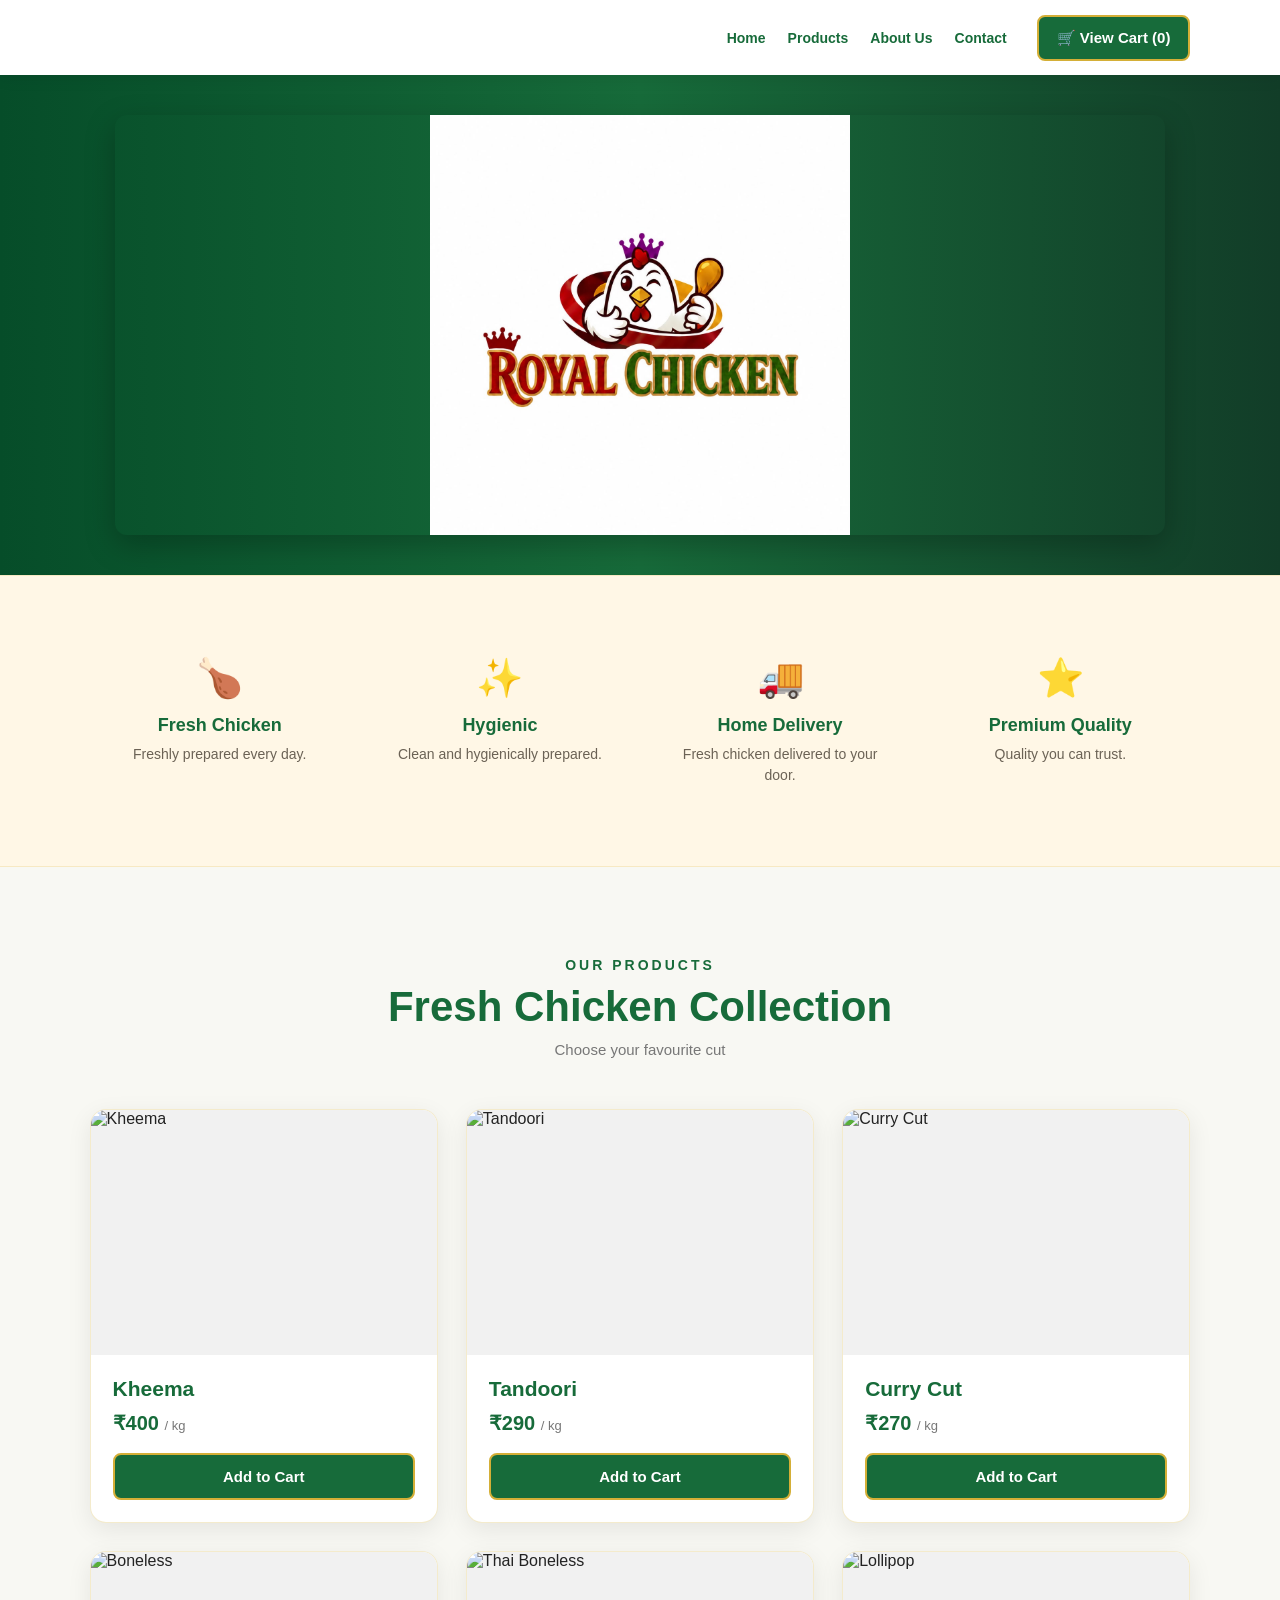
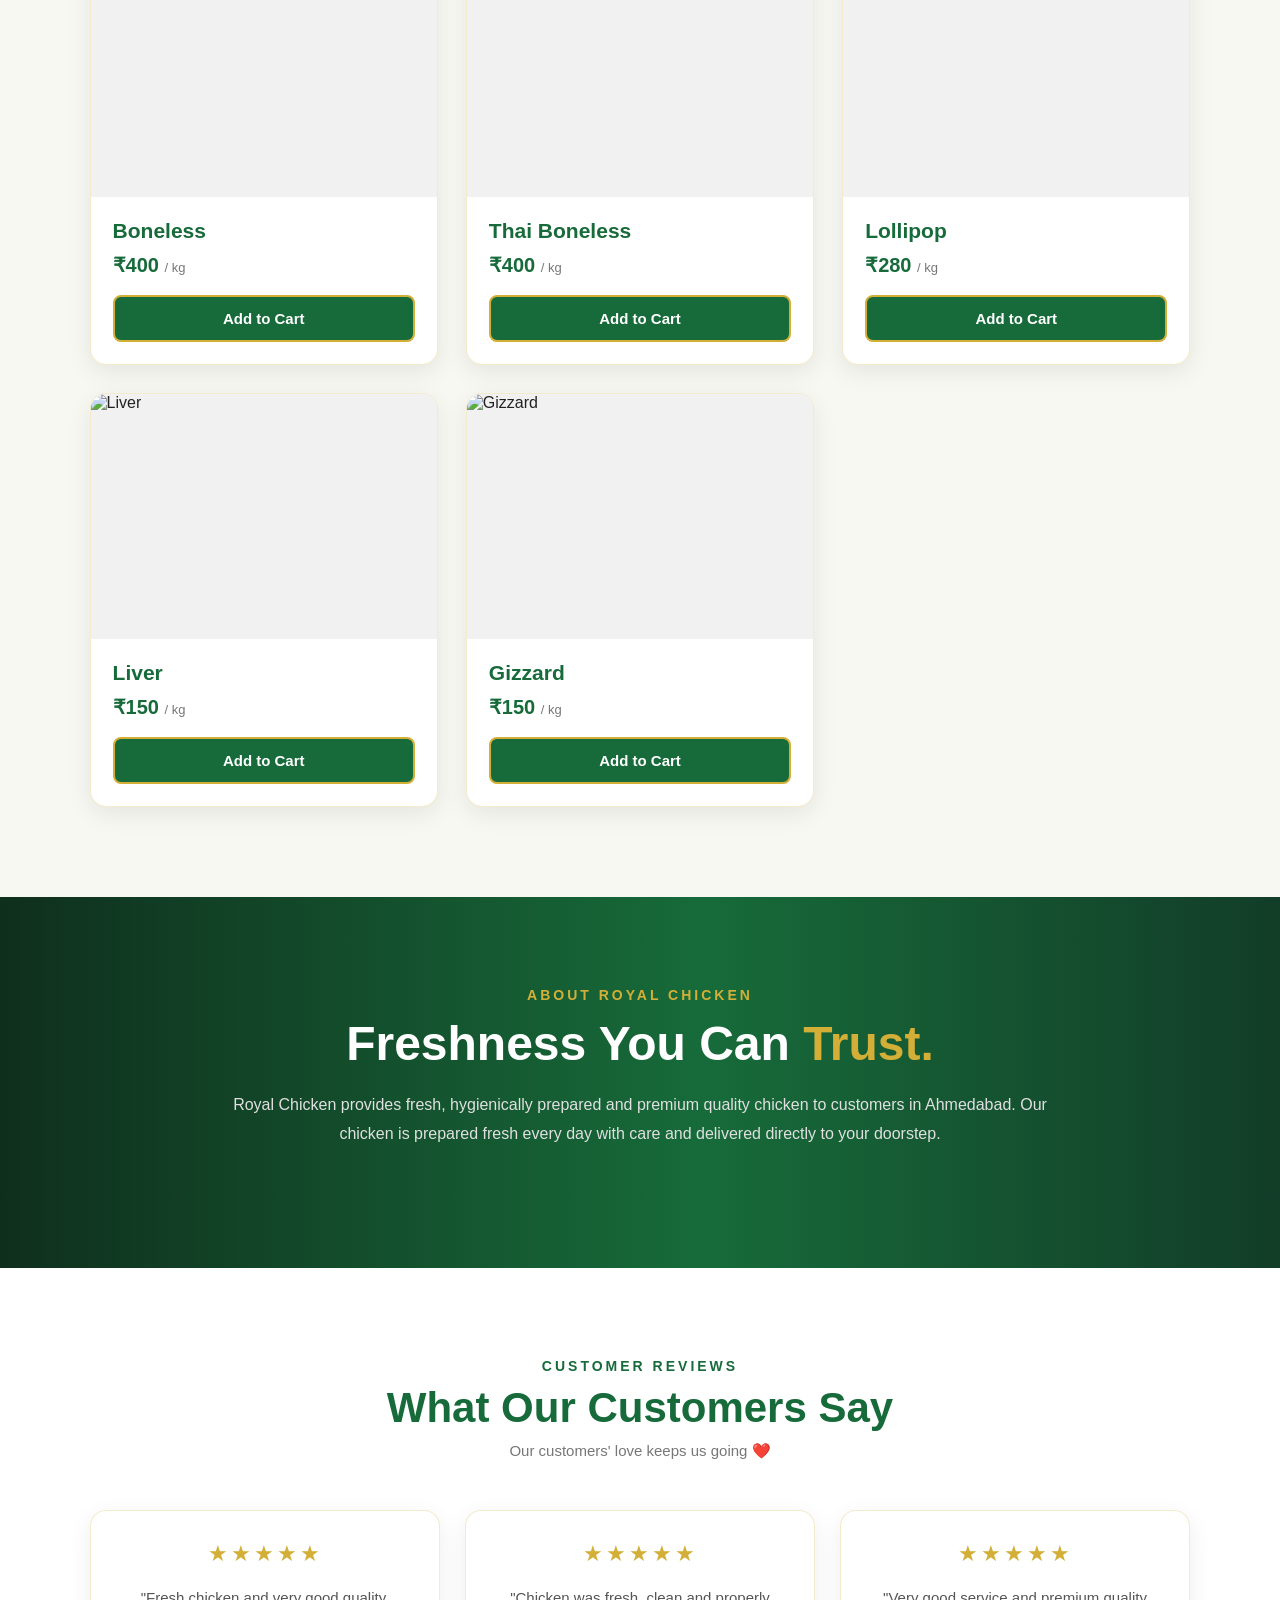
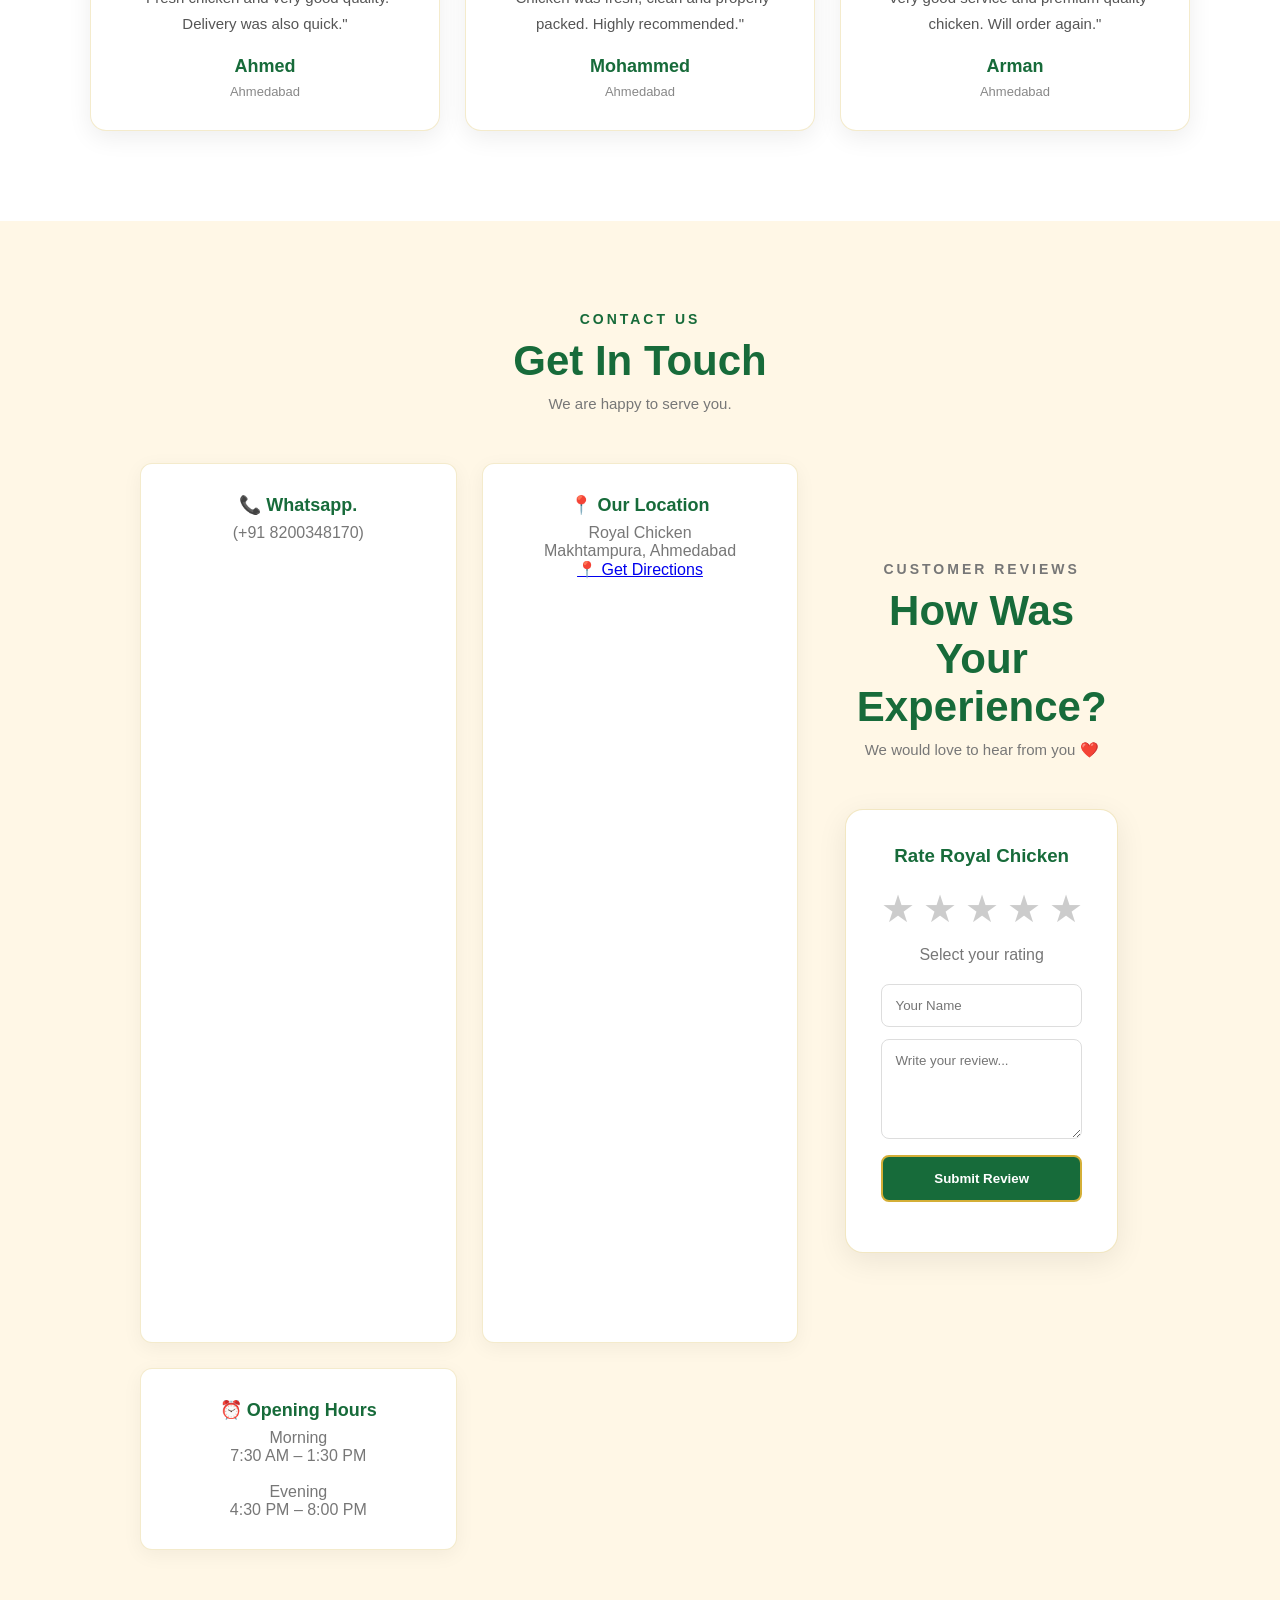
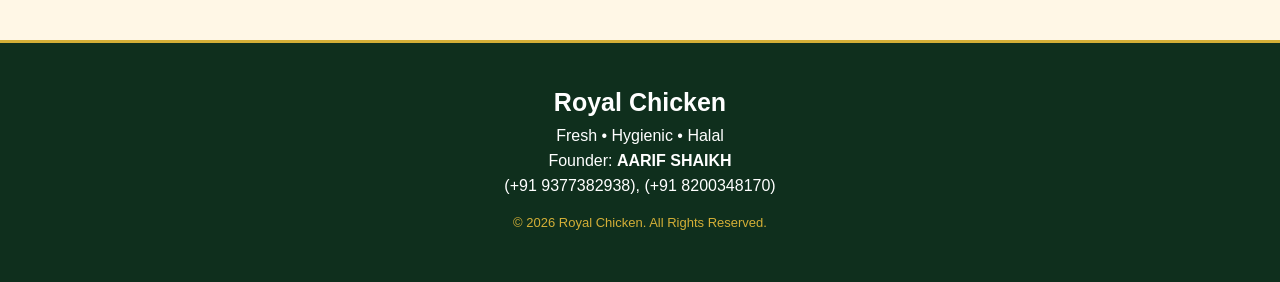
==== Royal Chicken/index.html @ 1c99f324 "Add files via upload" ====
<!DOCTYPE html>
<html lang="en">
<head>
    <meta charset="UTF-8">
    <meta name="viewport" content="width=device-width, initial-scale=1.0">

    <title>Royal Chicken | Fresh Chicken in Ahmedabad</title>

    <link rel="stylesheet" href="style.css">
</head>

<body>
   <!-- ROYAL CHICKEN SPLASH SCREEN -->

<div id="splash-screen">

    <div class="splash-glow"></div>

    <img
        src="./images/royal-chicken-logo.jpeg"
        alt="Royal Chicken"
        class="splash-logo"
    >

    <p class="splash-text">
        Welcome to Royal Chicken 🎊
    </p>

</div>

<!-- ================= HEADER ================= -->

<header class="header">

    <a href="#home" class="brand">
        Royal Chicken
    </a>

    <nav>
        <a href="#home">Home</a>
        <a href="#products">Products</a>
        <a href="#about">About Us</a>
        <a href="#contact">Contact</a>
    </nav>

   <button class="cart-btn" onclick="openCart()">
    🛒  View Cart (<span id="cart-count">0</span>)
    </button>

</header>


<!-- ================= HERO ================= -->

<section class="hero" id="home">

    <div class="hero-banner">

      <img src="./images/royal-chicken-banner.jpeg" alt="Royal Chicken Logo">
        

    </div>

</section>


<!-- ================= FEATURES ================= -->

<section class="features">

    <div class="feature">

        <div class="feature-icon">🍗</div>

        <h3>Fresh Chicken</h3>

        <p>
            Freshly prepared every day.
        </p>

    </div>


    <div class="feature">

        <div class="feature-icon">✨</div>

        <h3>Hygienic</h3>

        <p>
            Clean and hygienically prepared.
        </p>

    </div>


    <div class="feature">

        <div class="feature-icon">🚚</div>

        <h3>Home Delivery</h3>

        <p>
            Fresh chicken delivered to your door.
        </p>

    </div>


    <div class="feature">

        <div class="feature-icon">⭐</div>

        <h3>Premium Quality</h3>

        <p>
            Quality you can trust.
        </p>

    </div>

</section>


<!-- ================= PRODUCTS ================= -->

<!-- PRODUCTS -->
<section class="products" id="products">

    <div class="section-heading">
        <p>OUR PRODUCTS</p>
        <h2>Fresh Chicken Collection</h2>
        <span>Choose your favourite cut</span>
    </div>

    <div class="product-grid">


        <!-- KHEEMA -->
        <div class="product-card">
            <div class="product-image">
                <img src="./images/kheema.jpeg" alt="Kheema">
            </div>

            <div class="product-info">
                <h3>Kheema</h3>
                <p class="price">₹400 <small>/ kg</small></p>

              <button onclick="addToCart('Kheema', 400)">
            Add to Cart
            </button>
            </div>
        </div>


        <!-- TANDOORI -->
        <div class="product-card">
            <div class="product-image">
                <img src="./images/tandoori.jpeg" alt="Tandoori">
            </div>

            <div class="product-info">
                <h3>Tandoori</h3>
                <p class="price">₹290 <small>/ kg</small></p>

               <button onclick="addToCart('Tandoori', 290)">
                Add to Cart
            </button>
            </div>
        </div>


        <!-- CURRY CUT -->
        <div class="product-card">
            <div class="product-image">
                <img src="./images/curry-cut.jpeg" alt="Curry Cut">
            </div>

            <div class="product-info">
                <h3>Curry Cut</h3>
                <p class="price">₹270 <small>/ kg</small></p>

                <button onclick="addToCart('Curry Cut', 270)">
                 Add to Cart
            </button>
            </div>
        </div>


        <!-- BONELESS -->
        <div class="product-card">
            <div class="product-image">
                <img src="./images/boneless.jpeg" alt="Boneless">
            </div>

            <div class="product-info">
                <h3>Boneless</h3>
                <p class="price">₹400 <small>/ kg</small></p>

               <button onclick="addToCart('Boneless', 400)">
                Add to Cart
            </button>
            </div>
        </div>


        <!-- THAI BONELESS -->
        <div class="product-card">
            <div class="product-image">
                <img src="./images/thai-boneless.jpeg" alt="Thai Boneless">
            </div>

            <div class="product-info">
                <h3>Thai Boneless</h3>
                <p class="price">₹400 <small>/ kg</small></p>

               <button onclick="addToCart('Thai Boneless', 400)">
            Add to Cart
            </button>
            </div>
        </div>


        <!-- LOLIPOP -->
        <div class="product-card">
            <div class="product-image">
                <img src="./images/lollipop.jpeg" alt="Lollipop">
            </div>

            <div class="product-info">
                <h3>Lollipop</h3>
                <p class="price">₹280 <small>/ kg</small></p>

               <button onclick="addToCart('Lollipop', 280)">
                Add to Cart
            </button>
            </div>
        </div>

        <!-- LIVER -->
        <div class="product-card">
            <div class="product-image">
                <img src="./images/liver.jpeg" alt="Liver">
            </div>

            <div class="product-info">
                <h3>Liver</h3>
                <p class="price">₹150 <small>/ kg</small></p>

                <button onclick="addToCart('Liver', 150)">
                Add to Cart
                </button>
            </div>
        </div>


        <!-- GIZZARD -->
        <div class="product-card">
            <div class="product-image">
                <img src="./images/gizzard.jpeg" alt="Gizzard">
            </div>

            <div class="product-info">
                <h3>Gizzard</h3>
                <p class="price">₹150 <small>/ kg</small></p>

               <button onclick="addToCart('Gizzard', 150)">
            Add to Cart
            </button>
            </div>
        </div>


    </div>

</section>
<!-- ================= ABOUT ================= -->

<section class="about" id="about">

    <div class="about-content">

        <p class="section-label">
            ABOUT ROYAL CHICKEN
        </p>

        <h2>
            Freshness You Can
            <span>Trust.</span>
        </h2>

        <p>
            Royal Chicken provides fresh, hygienically prepared
            and premium quality chicken to customers in Ahmedabad.
            Our chicken is prepared fresh every day with care
            and delivered directly to your doorstep.
        </p>

    </div>

</section>
<!-- ================= CUSTOMER REVIEWS ================= -->

<section class="reviews" id="reviews">

    <div class="section-heading">
        <p>CUSTOMER REVIEWS</p>
        <h2>What Our Customers Say</h2>
        <span>Our customers' love keeps us going ❤️</span>
    </div>

    <div class="review-grid">

        <div class="review-card">
            <div class="stars">★★★★★</div>

            <p>
                "Fresh chicken and very good quality. 
                Delivery was also quick."
            </p>

            <h3>Ahmed</h3>
            <span>Ahmedabad</span>
        </div>


        <div class="review-card">
            <div class="stars">★★★★★</div>

            <p>
                "Chicken was fresh, clean and properly packed.
                Highly recommended."
            </p>

            <h3>Mohammed</h3>
            <span>Ahmedabad</span>
        </div>


        <div class="review-card">
            <div class="stars">★★★★★</div>

            <p>
                "Very good service and premium quality chicken.
                Will order again."
            </p>

            <h3>Arman</h3>
            <span>Ahmedabad</span>
        </div>

    </div>

</section>


<!-- ================= CONTACT ================= -->

<section class="contact" id="contact">

    <div class="section-heading">

        <p>CONTACT US</p>

        <h2>Get In Touch</h2>

        <span>
            We are happy to serve you.
        </span>

    </div>


    <div class="contact-items">

        <div>

            <strong>📞 Whatsapp.</strong>

            <p>
                (+91 8200348170)
                
            </p>

        </div>


        <!-- LOCATION -->

<div class="contact-box">

    <strong>📍 Our Location</strong>

    <p>
        Royal Chicken<br>
        Makhtampura, Ahmedabad
    </p>

    <a
        href="https://maps.app.goo.gl/KRXVUTjzu4RAoWVc6?g_st=iw"
        target="_blank"
        class="location-btn">

        📍 Get Directions

    </a>

</div>
<!-- ================= CUSTOMER REVIEW ================= -->

<section class="review-section" id="reviews">

    <div class="section-heading">
        <p>CUSTOMER REVIEWS</p>
        <h2>How Was Your Experience?</h2>
        <span>We would love to hear from you ❤️</span>
    </div>

    <div class="review-box">

        <h3>Rate Royal Chicken</h3>

        <div class="rating">
            <button type="button" onclick="selectRating(1)">★</button>
            <button type="button" onclick="selectRating(2)">★</button>
            <button type="button" onclick="selectRating(3)">★</button>
            <button type="button" onclick="selectRating(4)">★</button>
            <button type="button" onclick="selectRating(5)">★</button>
        </div>

        <p id="rating-text">Select your rating</p>

        <input
            type="text"
            id="review-name"
            placeholder="Your Name"
        >

        <textarea
            id="review-message"
            placeholder="Write your review..."
        ></textarea>

        <button
            type="button"
            class="submit-review"
            onclick="submitReview()"
        >
            Submit Review
        </button>

        <p id="review-success"></p>

    </div>

</section>

        <!-- OPENING HOURS -->

<div>

    <strong>⏰ Opening Hours</strong>

    <p>
        Morning<br>
        7:30 AM – 1:30 PM
        <br><br>
        Evening<br>
        4:30 PM – 8:00 PM
    </p>

</div>

    </div>
    
</section>


<!-- ================= FOOTER ================= -->

<footer>

    <h3>Royal Chicken</h3>

    <p>
        Fresh • Hygienic • Halal
    </p>

    <p class="founder">
        Founder: <strong>AARIF SHAIKH</strong>
    </p>

    <p class="phone-numbers">
        (+91 9377382938), (+91 8200348170)
    </p>

    <p class="copyright">
        © 2026 Royal Chicken. All Rights Reserved.
    </p>
    

</footer>


<!-- ================= CART MODAL ================= -->

<div class="cart-modal" id="cart-modal">

    <div class="cart-box">

        <button
            class="close-cart"
            onclick="closeCart()"
        >
            ×
        </button>

        <h2>Your Cart</h2>

        <div id="cart-items">
            <p class="empty-cart">
                Your cart is empty.
            </p>
        </div>

        <h3 id="cart-total">
            Total: ₹0
        </h3>


       <form class="order-form" onsubmit="placeOrder(event)">

    <input
        type="text"
        id="customer-name"
        placeholder="Your Name"
        required
    >

    <input
        type="tel"
        id="customer-phone"
        placeholder="Phone Number"
        required
    >

    <textarea
        id="customer-address"
        placeholder="Delivery Address"
        required
    ></textarea>


    <!-- PAYMENT METHOD -->

    <div class="payment-method">

        <h3>Payment Method</h3>

        <label>
            <input
                type="radio"
                name="payment"
                value="UPI"
                required
                onchange="showUPI()"
            >
            UPI / Online Payment
        </label>

        <label>
            <input
                type="radio"
                name="payment"
                value="Cash on Delivery"
                onchange="hideUPI()"
            >
            Cash on Delivery
        </label>

    </div>


    <!-- UPI QR -->

   <div class="upi-payment" id="upi-payment">

    <h3>Pay Using UPI</h3>

    <img
        src="./images/payment-qr.jpeg"
        alt="UPI QR Code"
        class="payment-qr"
    >

    <p>
        Scan the QR code using your UPI app and complete the payment.
    </p>

</div>


   <button type="submit">
            Place Order
        </button>

    </form>

</div>
</div>


<!-- FLOATING VIEW CART -->

<div id="floating-cart" class="floating-cart">

    <div class="floating-cart-info">

        <span id="floating-cart-count">
            0 items
        </span>

        <strong id="floating-cart-total">
            ₹0
        </strong>

    </div>

    <button type="button" onclick="openCart()">
        View Cart 🛒
    </button>

</div>


<script src="script.js?v=2"></script>

</body>
</html>
---- Royal Chicken/style.css ----
/* ================= RESET ================= */

* {
    margin: 0;
    padding: 0;
    box-sizing: border-box;
}

html {
    scroll-behavior: smooth;
}

body {
    font-family: Arial, sans-serif;
    background: #fff;
    color: #222;
}


/* ================= HEADER ================= */

.header {
    height: 75px;

    padding: 0 7%;

    display: flex;
    align-items: center;
    justify-content: flex-end;

    gap: 30px;

    background: #fff;

    position: sticky;
    top: 0;

    z-index: 1000;

    box-shadow:
        0 3px 15px rgba(0,0,0,0.08);
}


.brand {
    display: none;
}


nav {
    display: flex;

    align-items: center;

    gap: 22px;
}


nav a {
    text-decoration: none;

    color: #176B3A;

    font-size: 14px;

    font-weight: 600;

    transition: 0.3s;
}


nav a:hover {
    color: #D4AF37;
}


/* ================= CART BUTTON ================= */

.cart-btn {
    border: 2px solid #D4AF37;

    background: #176B3A;

    color: white;

    padding: 12px 18px;

    border-radius: 8px;

    font-size: 15px;

    font-weight: bold;

    cursor: pointer;

    transition: 0.3s;
}


.cart-btn:hover {
    background: #D4AF37;

    color: #123D28;
}


/* ================= HERO ================= */

.hero {

    width: 100%;

    min-height: 500px;

    display: flex;

    align-items: center;

    justify-content: center;

    padding: 40px 7%;

    background:
        linear-gradient(
            90deg,
            #064d29 0%,
            #176B3A 50%,
            #123D28 100%
        );

    overflow: hidden;
}


.hero-banner {

    width: 100%;

    max-width: 1050px;

    display: flex;

    align-items: center;

    justify-content: center;
}


.hero-banner img {

    width: 100%;

    max-width: 1050px;

    height: 420px;

    object-fit: contain;

    display: block;

    border-radius: 12px;

    box-shadow:
        0 10px 30px rgba(0,0,0,0.25);
}


/* ================= FEATURES ================= */

.features {

    display: grid;

    grid-template-columns:
        repeat(4, 1fr);

    gap: 20px;

    padding: 55px 7%;

    background: #FFF7E6;

    border-top:
        1px solid rgba(212,175,55,0.20);

    border-bottom:
        1px solid rgba(212,175,55,0.20);
}


.feature {

    text-align: center;

    padding: 25px;
}


.feature-icon {

    font-size: 38px;

    margin-bottom: 15px;
}


.feature h3 {

    margin-bottom: 8px;

    color: #176B3A;

    font-size: 18px;
}


.feature p {

    color: #6B6255;

    line-height: 1.5;

    font-size: 14px;
}


/* ================= PRODUCTS ================= */

.products {

    padding: 90px 7%;

    background: #F8F8F3;
}


.section-heading {

    text-align: center;

    margin-bottom: 50px;
}


.section-heading p,
.section-label {

    color: #176B3A;

    font-size: 14px;

    font-weight: bold;

    letter-spacing: 3px;
}


.section-heading h2 {

    font-size: 42px;

    margin: 10px 0;

    color: #176B3A;
}


.section-heading span {

    color: #777;

    font-size: 15px;
}


/* ================= PRODUCT GRID ================= */

.product-grid {

    max-width: 1200px;

    margin: auto;

    display: grid;

    grid-template-columns:
        repeat(3, 1fr);

    gap: 28px;
}


/* ================= PRODUCT CARD ================= */

.product-card {

    background: white;

    border-radius: 16px;

    overflow: hidden;

    border:
        1px solid rgba(212,175,55,0.25);

    box-shadow:
        0 7px 25px rgba(0,0,0,0.08);

    transition: 0.3s;
}


.product-card:hover {

    transform:
        translateY(-8px);

    box-shadow:
        0 12px 30px
        rgba(23,107,58,0.18);
}


/* ================= PRODUCT IMAGE ================= */

.product-image {

    width: 100%;

    height: 245px;

    background: #f1f1f1;

    overflow: hidden;
}


.product-image img {

    width: 100%;

    height: 100%;

    object-fit: cover;

    transition: 0.4s;
}


.product-card:hover
.product-image img {

    transform:
        scale(1.05);
}


/* ================= PRODUCT INFO ================= */

.product-info {

    padding: 22px;
}


.product-info h3 {

    font-size: 21px;

    margin-bottom: 10px;

    color: #176B3A;
}


.price {

    color: #176B3A;

    font-size: 20px;

    font-weight: bold;

    margin-bottom: 18px;
}


.price small {

    color: #777;

    font-size: 13px;

    font-weight: normal;
}


/* ================= PRODUCT BUTTON ================= */

.product-info button {

    width: 100%;

    border:
        2px solid #D4AF37;

    padding: 13px;

    border-radius: 8px;

    background: #176B3A;

    color: white;

    font-size: 15px;

    font-weight: bold;

    cursor: pointer;

    transition: 0.3s;
}


.product-info button:hover {

    background: #D4AF37;

    color: #123D28;
}


/* ================= ABOUT ================= */

.about {

    padding: 90px 7%;

    background:
        linear-gradient(
            90deg,
            #0F2F1D 0%,
            #176B3A 55%,
            #123D28 100%
        );

    color: white;
}


.about-content {

    max-width: 850px;

    margin: auto;

    text-align: center;
}


.about .section-label {

    color: #D4AF37;
}


.about h2 {

    font-size: 48px;

    line-height: 1.1;

    margin: 15px 0 20px;

    color: white;
}


.about h2 span {

    color: #D4AF37;
}


.about-content > p:not(.section-label) {

    color: #e0e0e0;

    line-height: 1.8;

    margin-bottom: 30px;
}


/* ================= CONTACT ================= */

.contact {

    padding: 90px 7%;

    background: #FFF7E6;
}


.contact-items {

    max-width: 1000px;

    margin: auto;

    display: grid;

    grid-template-columns:
        repeat(3, 1fr);

    gap: 25px;
}


.contact-items > div {

    text-align: center;

    padding: 30px;

    border-radius: 12px;

    background: white;

    border:
        1px solid rgba(212,175,55,0.25);

    box-shadow:
        0 5px 20px rgba(0,0,0,0.05);
}


.contact-items strong {

    font-size: 18px;

    color: #176B3A;
}


.contact-items p {

    color: #777;

    margin-top: 8px;
}


/* ================= FOOTER ================= */

footer {

    background: #0F2F1D;

    color: white;

    text-align: center;

    padding: 45px 20px;

    border-top:
        3px solid #D4AF37;
}


footer h3 {

    color: white;

    font-size: 25px;

    margin-bottom: 10px;
}


footer p {

    margin: 7px;
}


.copyright {

    color: #D4AF37;

    font-size: 13px;

    margin-top: 20px;
}


/* ================= CART MODAL ================= */

.cart-modal {

    display: none;

    position: fixed;

    inset: 0;

    z-index: 9999;

    background:
        rgba(0,0,0,0.6);

    align-items: center;

    justify-content: center;

    padding: 20px;
}


.cart-box {

    width: 100%;

    max-width: 550px;

    max-height: 90vh;

    overflow-y: auto;

    background: white;

    border-radius: 16px;

    padding: 30px;

    border-top:
        5px solid #D4AF37;

    position: relative;
}


.close-cart {

    position: absolute;

    right: 15px;

    top: 10px;

    border: none;

    background: none;

    font-size: 30px;

    cursor: pointer;

    color: #176B3A;
}


.cart-box h2 {

    color: #176B3A;

    margin-bottom: 20px;
}


.cart-item {

    padding: 15px 0;

    border-bottom:
        1px solid #ddd;

    display: flex;

    align-items: center;

    justify-content: space-between;

    gap: 10px;

    flex-wrap: wrap;
}


.cart-item button {

    border: none;

    background: #176B3A;

    color: white;

    padding: 6px 10px;

    border-radius: 5px;

    cursor: pointer;
}


#cart-total {

    color: #176B3A;

    margin: 20px 0;
}


.empty-cart {

    color: #777;

    padding: 15px 0;
}


/* ================= ORDER FORM ================= */

.order-form {

    display: flex;

    flex-direction: column;

    gap: 12px;
}


.order-form input,
.order-form textarea {

    width: 100%;

    padding: 13px;

    border:
        1px solid #ddd;

    border-radius: 8px;

    font-family: Arial;

    outline: none;
}


.order-form input:focus,
.order-form textarea:focus {

    border-color: #176B3A;
}


.order-form textarea {

    min-height: 80px;

    resize: vertical;
}


.order-form button {

    padding: 14px;

    background: #176B3A;

    color: white;

    border:
        2px solid #D4AF37;

    border-radius: 8px;

    font-weight: bold;

    cursor: pointer;
}


.order-form button:hover {

    background: #D4AF37;

    color: #123D28;
}


/* ================= TABLET ================= */

@media (max-width: 850px) {

    .header {

        padding: 10px 5%;

        height: auto;

        min-height: 70px;

        gap: 15px;
    }


    nav {

        gap: 12px;
    }


    nav a {

        font-size: 12px;
    }


    .hero {

        min-height: 430px;

        padding: 30px 5%;
    }


    .hero-banner img {

        height: 350px;
    }


    .features {

        grid-template-columns:
            repeat(2, 1fr);

        padding: 40px 5%;
    }


    .product-grid {

        grid-template-columns:
            repeat(2, 1fr);
    }


    .products {

        padding: 65px 5%;
    }


    .contact-items {

        grid-template-columns: 1fr;
    }

}


/* ================= MOBILE ================= */

@media (max-width: 550px) {

    .header {

        padding: 10px 4%;

        flex-wrap: wrap;

        justify-content: center;
    }


    nav {

        order: 2;

        width: 100%;

        justify-content: center;
    }


    .cart-btn {

        padding: 10px 12px;

        font-size: 13px;
    }


    .hero {

        min-height: 300px;

        padding: 20px 4%;
    }


    .hero-banner img {

        width: 100%;

        height: auto;

        max-height: 280px;

        object-fit: contain;
    }


    .features {

        grid-template-columns: 1fr;

        padding: 35px 5%;
    }.cart-modal {
    display: none;
    position: fixed;
    z-index: 2000;
    inset: 0;
    background: rgba(0,0,0,0.55);

    align-items: center;
    justify-content: center;

    padding: 20px;
}

.cart-box {
    background: white;
    width: 100%;
    max-width: 550px;

    max-height: 90vh;
    overflow-y: auto;

    border-radius: 16px;
    padding: 30px;

    border-top: 5px solid #D4AF37;

    box-shadow: 0 15px 50px rgba(0,0,0,0.25);

    position: relative;
}

.cart-box h2 {
    color: #176B3A;
    margin-bottom: 25px;
}

.close-cart {
    position: absolute;
    right: 20px;
    top: 15px;

    border: none;
    background: none;

    font-size: 30px;
    cursor: pointer;

    color: #176B3A;
}

.cart-item {
    display: flex;
    justify-content: space-between;
    align-items: center;

    gap: 15px;

    padding: 15px 0;

    border-bottom: 1px solid #ddd;
}

.cart-item strong {
    color: #176B3A;
}

.cart-item button {
    border: none;

    background: #176B3A;
    color: white;

    padding: 5px 9px;

    border-radius: 5px;

    cursor: pointer;

    margin: 2px;
}

#cart-total {
    color: #176B3A;

    margin: 20px 0;
}

.order-form {
    display: flex;
    flex-direction: column;

    gap: 12px;
}

.order-form input,
.order-form textarea {
    width: 100%;

    padding: 13px;

    border: 1px solid #ddd;

    border-radius: 8px;

    font-family: Arial, sans-serif;

    outline: none;
}

.order-form input:focus,
.order-form textarea:focus {
    border-color: #176B3A;
}

.order-form textarea {
    min-height: 90px;
    resize: vertical;
}

.order-form button {
    border: 2px solid #D4AF37;

    background: #176B3A;
    color: white;

    padding: 14px;

    border-radius: 8px;

    font-weight: bold;

    cursor: pointer;

    font-size: 16px;
}

.order-form button:hover {
    background: #D4AF37;
    color: #123D28;
}


    .product-grid {

        grid-template-columns: 1fr;
    }


    .section-heading h2 {

        font-size: 32px;
    }


    .about h2 {

        font-size: 36px;
    }

}.thank-you-box {
    background: #ffffff;
    border-radius: 18px;
    padding: 28px 22px;
    margin: 10px 0;
    text-align: center;
    border: 2px solid #e5c15b;
    box-shadow: 0 8px 25px rgba(0, 0, 0, 0.12);
}

.thank-you-icon {
    font-size: 42px;
    margin-bottom: 10px;
}

.thank-you-box h2 {
    color: #16805b;
    font-size: 24px;
    margin: 0 0 20px 0;
}

.success-message {
    color: #555;
    font-size: 16px;
    line-height: 1.6;
    margin: 0 0 18px 0;
}

.delivery-message {
    color: #555;
    font-size: 16px;
    line-height: 1.7;
    margin: 0 0 20px 0;
}

.royal-name {
    color: #16805b;
    font-size: 18px;
    font-weight: bold;
    padding-top: 15px;
    border-top: 1px solid #eeeeee;

}/* ===== ROYAL CHICKEN PREMIUM ENTRY ===== */

#splash-screen {
    position: fixed;
    inset: 0;
    width: 100%;
    height: 100vh;

    background: #ffffff;

    display: flex;
    flex-direction: column;
    justify-content: center;
    align-items: center;

    z-index: 99999;

    animation: splashExit 0.8s ease 2.6s forwards;
}

.splash-glow {
    position: absolute;

    width: 180px;
    height: 180px;

    border-radius: 50%;

    background: rgba(255, 193, 7, 0.18);

    filter: blur(35px);

    animation: glowIn 2s ease forwards;
}

.splash-logo {
    width: 220px;
    max-width: 65%;

    position: relative;
    z-index: 2;

    opacity: 0;

    animation: logoReveal 1.8s cubic-bezier(.2,.8,.2,1) forwards;
}

.splash-text {
    position: relative;
    z-index: 2;

    margin-top: 18px;

    font-size: 18px;
    font-weight: 600;
    letter-spacing: 1px;

    opacity: 0;

    animation: textReveal 0.8s ease 1.2s forwards;
}


/* LOGO CHHOTE SE BADA */

@keyframes logoReveal {

    0% {
        opacity: 0;
        transform: scale(0.35) rotate(-4deg);
    }

    60% {
        opacity: 1;
        transform: scale(1.08) rotate(1deg);
    }

    100% {
        opacity: 1;
        transform: scale(1);
    }
}


/* LIGHT GLOW */

@keyframes glowIn {

    0% {
        opacity: 0;
        transform: scale(0.3);
    }

    70% {
        opacity: 1;
        transform: scale(1.15);
    }

    100% {
        opacity: 0.7;
        transform: scale(1);
    }
}


/* WELCOME TEXT */

@keyframes textReveal {

    from {
        opacity: 0;
        transform: translateY(10px);
    }

    to {
        opacity: 1;
        transform: translateY(0);
    }
}


/* SPLASH FADE OUT */

@keyframes splashExit {

    to {
        opacity: 0;
        visibility: hidden;
    }
}/* ================= FLOATING VIEW CART ================= */

.floating-cart {
    position: fixed;

    left: 50%;
    bottom: 20px;

    transform: translate(-50%, 150px);

    width: calc(100% - 30px);
    max-width: 430px;

    background: #ffffff;

    border-radius: 16px;

    padding: 10px 12px;

    display: flex;
    align-items: center;
    justify-content: space-between;

    box-shadow: 0 8px 30px rgba(0, 0, 0, 0.20);

    z-index: 9990;

    opacity: 0;

    transition:
        transform 0.45s ease,
        opacity 0.45s ease;
}


/* CART VISIBLE */

.floating-cart.show {
    transform: translate(-50%, 0);
    opacity: 1;
}


/* CART INFO */

.floating-cart-info {
    display: flex;
    flex-direction: column;

    padding-left: 8px;

    gap: 3px;
}

.floating-cart-info span {
    font-size: 13px;
    color: #666;
}

.floating-cart-info strong {
    font-size: 16px;
    color: #111;
}


/* VIEW CART BUTTON */

.floating-cart button {
    border: none;

    background: #16805b;

    color: #ffffff;

    padding: 13px 18px;

    border-radius: 12px;

    font-size: 15px;

    font-weight: 700;

    cursor: pointer;

    transition: transform 0.2s ease;
}

.floating-cart button:active {
    transform: scale(0.95);
}


/* SMALL SCREEN */

@media (max-width: 480px) {

    .floating-cart {
        bottom: 12px;
        width: calc(100% - 20px);
    }

    .floating-cart button {
        padding: 12px 15px;
        font-size: 14px;
    }

}
.payment-method {
    margin: 20px 0;
    padding: 18px;
    background: #f8f8f8;
    border-radius: 12px;
}

.payment-method h3 {
    margin-bottom: 12px;
}

.payment-method label {
    display: flex;
    align-items: center;
    gap: 10px;
    margin: 14px 0;
    cursor: pointer;
    line-height: 1.4;
}

.payment-method input[type="radio"] {
    margin: 0;
    width: 18px;
    height: 18px;
    flex-shrink: 0;
}

.payment-method input {
    margin-right: 8px;
}

.upi-payment {
    display: none;
    text-align: center;
    padding: 20px;
    margin-bottom: 20px;
    background: #ffffff;
    border: 1px solid #ddd;
    border-radius: 14px;
}

.payment-qr {
    width: 220px;
    max-width: 80%;
    height: auto;
    display: block;
    margin: 15px auto;
}

.upi-payment p {
    font-size: 14px;
    color: #666;
}
/* ================= ADD TO CART SUCCESS ================= */

.product-info button.added {
    background: #D4AF37;
    color: #123D28;
    border-color: #D4AF37;
    transform: scale(0.97);
}

.product-info button.added::after {
    content: " ✓";
}

.product-info button {
    transition: all 0.25s ease;
}

.product-info button:active {
    transform: scale(0.96);
}
/* ================= CUSTOMER REVIEWS ================= */

.reviews {
    padding: 90px 7%;
    background: #ffffff;
}

.review-grid {
    max-width: 1100px;
    margin: auto;

    display: grid;
    grid-template-columns: repeat(3, 1fr);

    gap: 25px;
}

.review-card {
    background: #fff;

    padding: 30px 25px;

    border-radius: 16px;

    border: 1px solid rgba(212,175,55,0.25);

    box-shadow:
        0 7px 25px rgba(0,0,0,0.07);

    text-align: center;

    transition: 0.3s;
}

.review-card:hover {
    transform: translateY(-6px);

    box-shadow:
        0 12px 30px rgba(23,107,58,0.15);
}

.stars {
    color: #D4AF37;

    font-size: 22px;

    letter-spacing: 3px;

    margin-bottom: 18px;
}

.review-card p {
    color: #555;

    font-size: 15px;

    line-height: 1.7;

    margin-bottom: 20px;
}

.review-card h3 {
    color: #176B3A;

    font-size: 18px;

    margin-bottom: 5px;
}

.review-card span {
    color: #888;

    font-size: 13px;
}


/* MOBILE */

@media (max-width: 700px) {

    .review-grid {
        grid-template-columns: 1fr;
    }

    .reviews {
        padding: 65px 5%;
    }

}
/* ================= REVIEW FIX ================= */

.reviews {
    display: block !important;
    width: 100%;
    padding: 90px 7%;
    background: #ffffff;
    visibility: visible !important;
    opacity: 1 !important;
}

.review-grid {
    display: grid !important;
    width: 100%;
    max-width: 1100px;
    margin: 0 auto;
    grid-template-columns: repeat(3, 1fr);
    gap: 25px;
}

.review-card {
    display: block !important;
    visibility: visible !important;
    opacity: 1 !important;
    background: #ffffff;
    min-height: 200px;
}

@media (max-width: 700px) {
    .review-grid {
        grid-template-columns: 1fr;
    }

    .reviews {
        padding: 65px 5%;
    }
}/* ================= CUSTOMER REVIEW FORM ================= */

.review-section {
    padding: 90px 7%;
    background: #FFF7E6;
}

.review-box {
    max-width: 550px;
    margin: auto;
    background: white;
    padding: 35px;
    border-radius: 18px;
    text-align: center;
    box-shadow: 0 8px 30px rgba(0,0,0,0.08);
    border: 1px solid rgba(212,175,55,0.3);
}

.review-box h3 {
    color: #176B3A;
    margin-bottom: 20px;
}

.rating {
    display: flex;
    justify-content: center;
    gap: 8px;
    margin: 15px 0;
}

.rating button {
    border: none;
    background: none;
    color: #ccc;
    font-size: 38px;
    cursor: pointer;
}

.rating button.active {
    color: #D4AF37;
}

#rating-text {
    color: #777;
    margin-bottom: 20px;
}

.review-box input,
.review-box textarea {
    width: 100%;
    padding: 13px;
    margin-bottom: 12px;
    border: 1px solid #ddd;
    border-radius: 8px;
    font-family: Arial;
    outline: none;
}

.review-box textarea {
    min-height: 100px;
    resize: vertical;
}

.submit-review {
    width: 100%;
    padding: 14px;
    border: 2px solid #D4AF37;
    border-radius: 8px;
    background: #176B3A;
    color: white;
    font-weight: bold;
    cursor: pointer;
}

.submit-review:hover {
    background: #D4AF37;
    color: #123D28;
}

#review-success {
    margin-top: 15px;
    color: #176B3A;
    font-weight: bold;
}
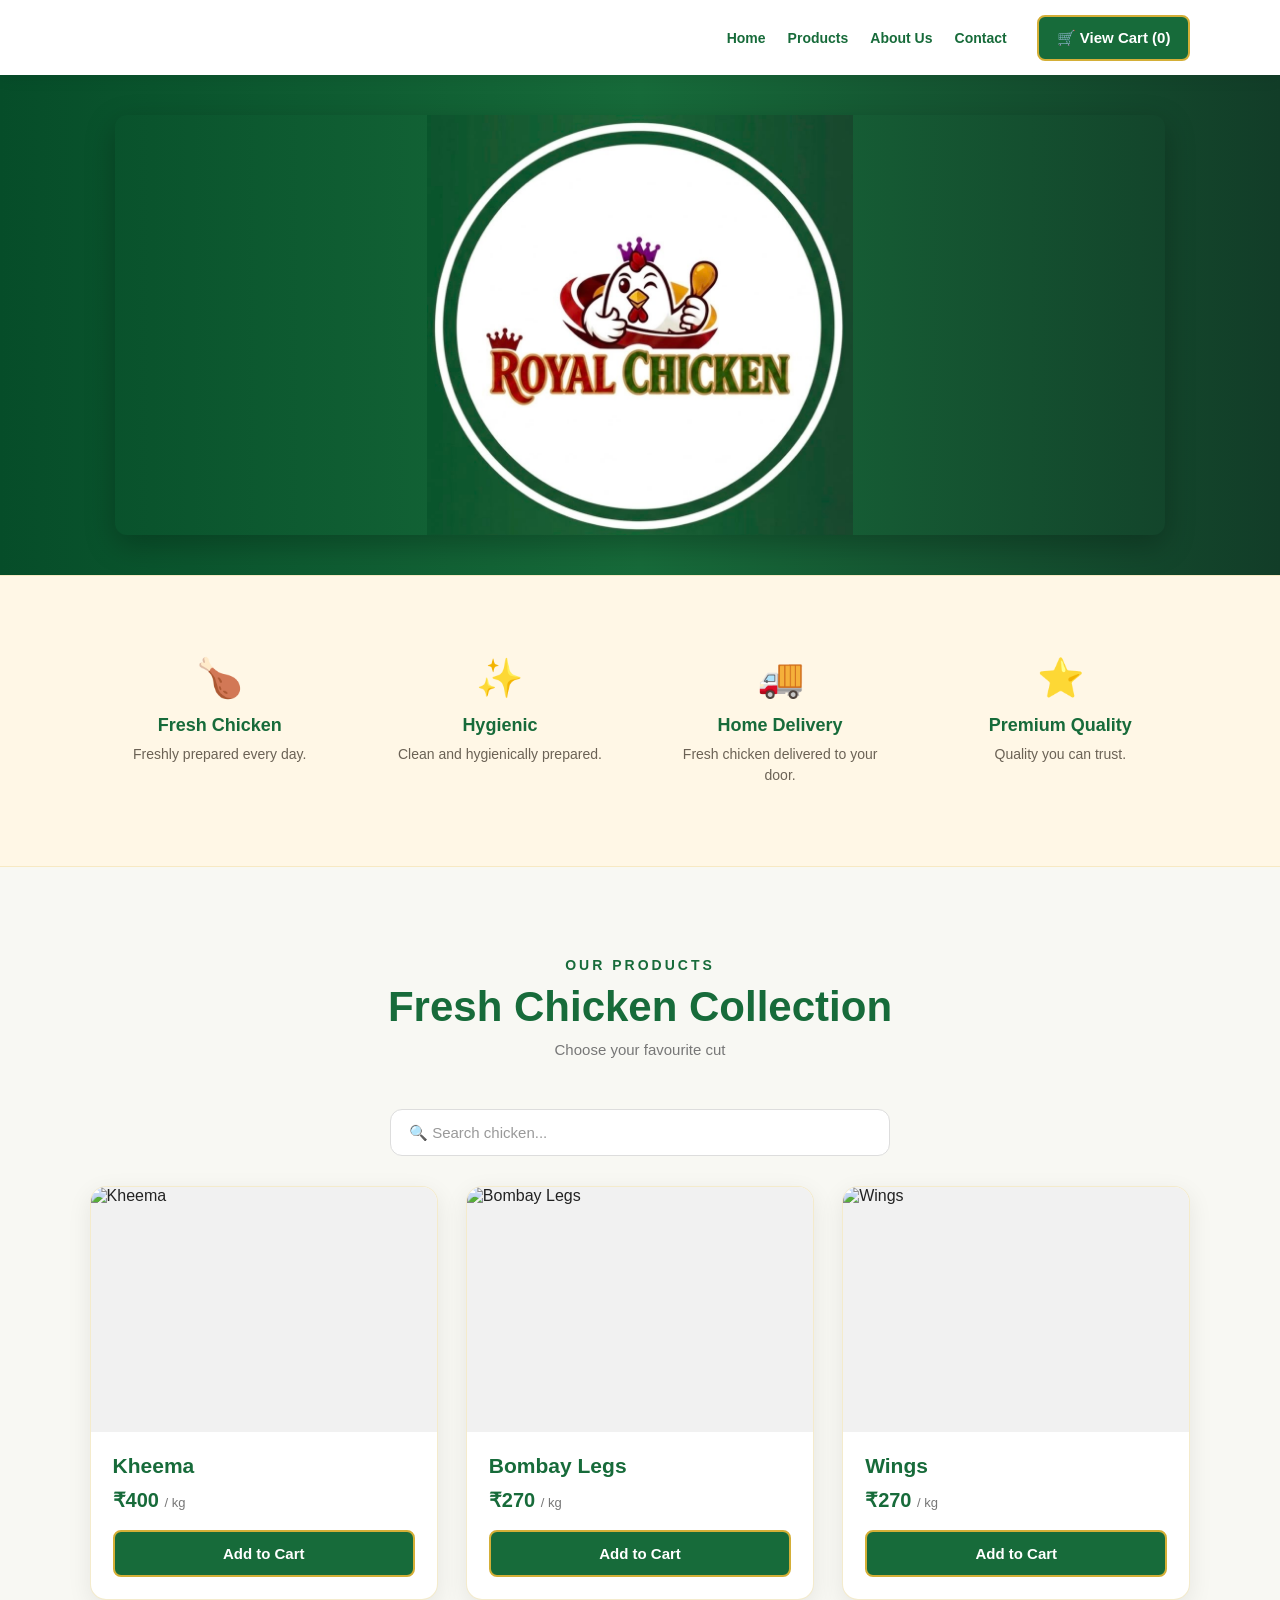
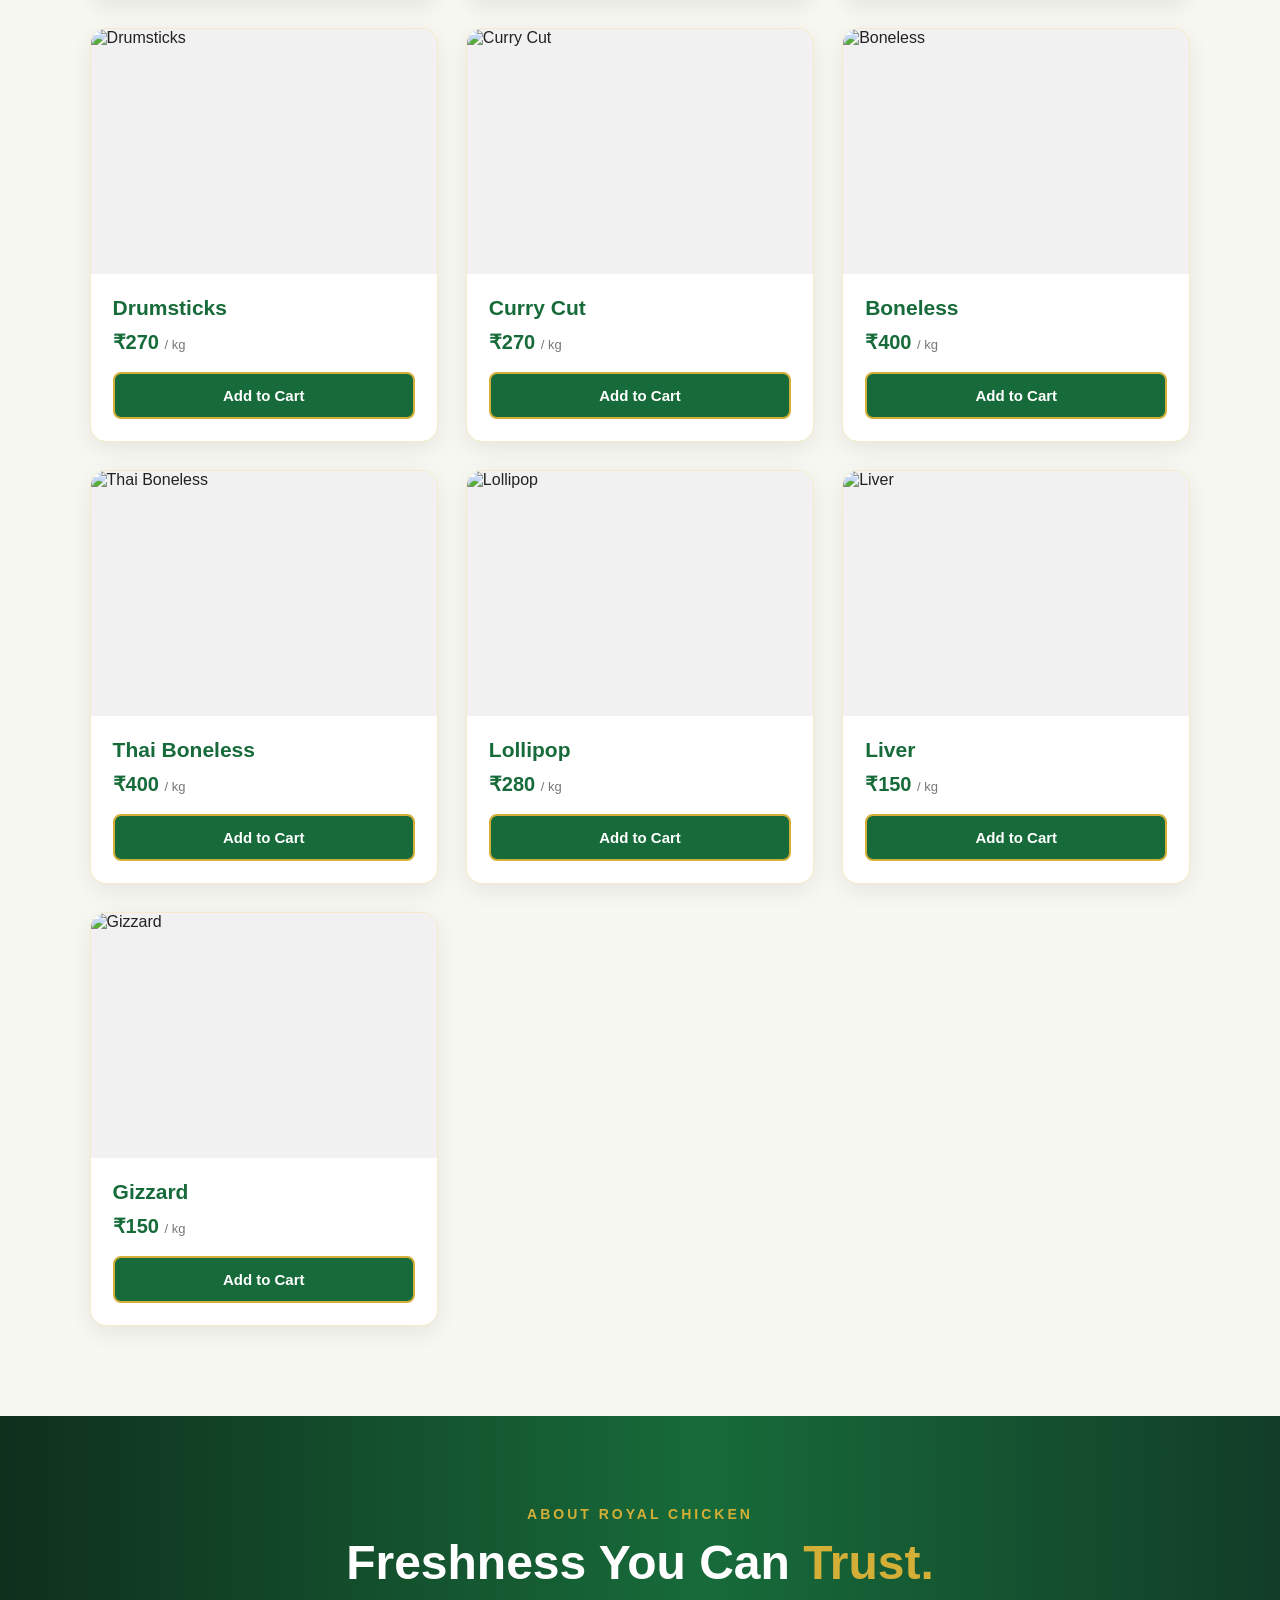
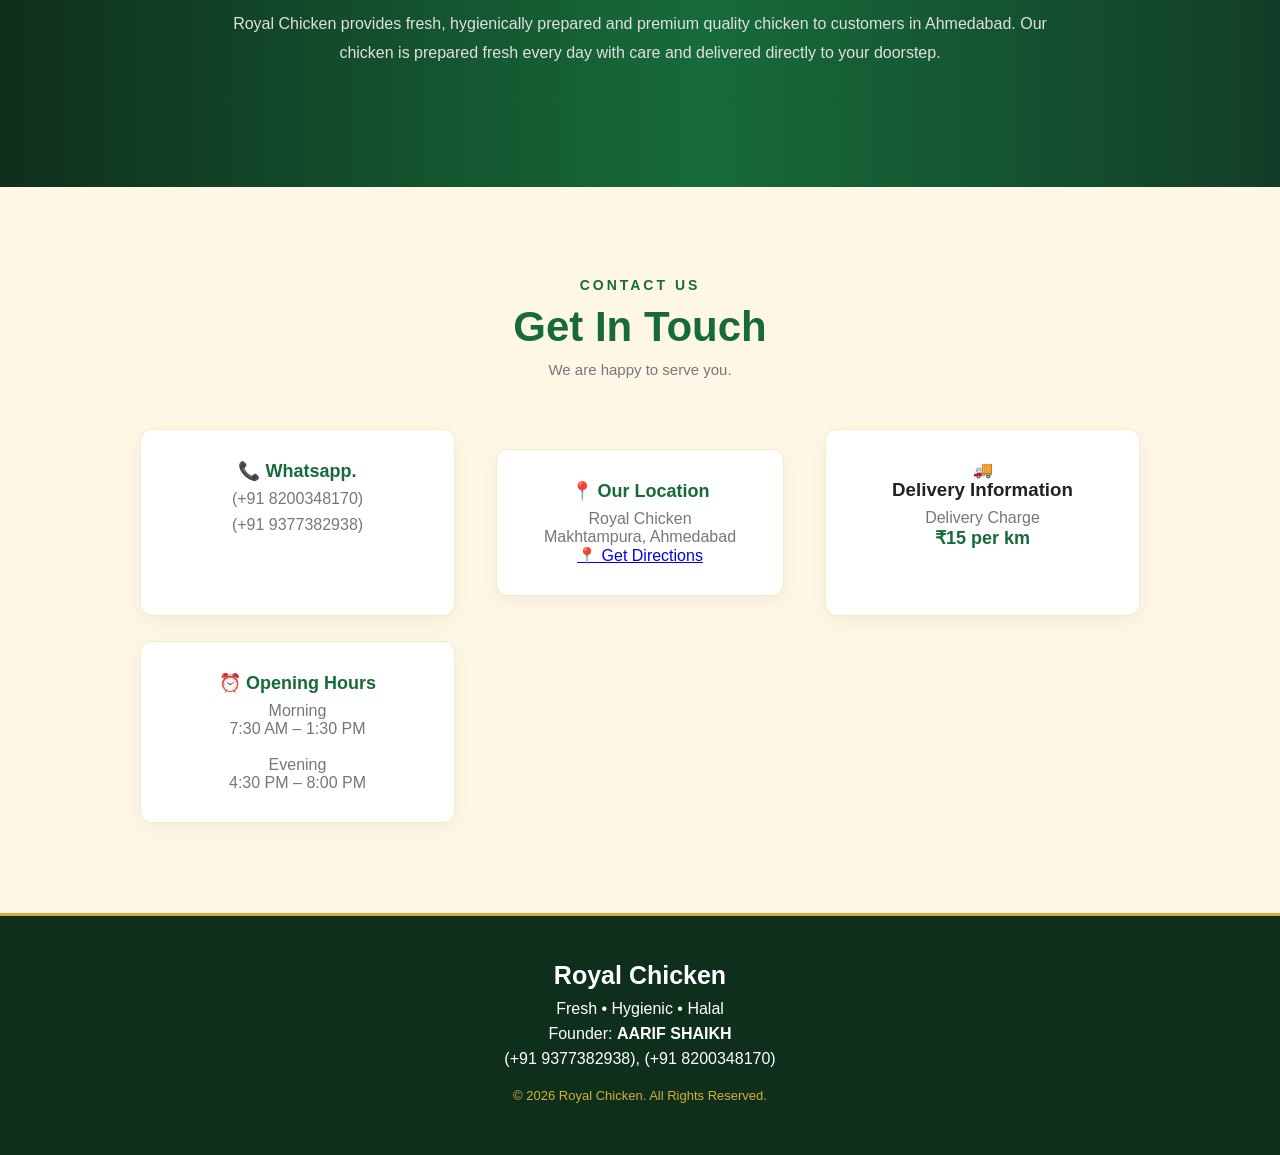
==== commit 68e75fad: "Add files via upload" ====
--- a/Royal Chicken/index.html
+++ b/Royal Chicken/index.html
@@ -132,6 +132,18 @@
         <h2>Fresh Chicken Collection</h2>
         <span>Choose your favourite cut</span>
     </div>
+    <!-- PRODUCT SEARCH -->
+
+<div class="product-search-box">
+
+    <input
+        type="text"
+        id="product-search"
+        placeholder="🔍 Search chicken..."
+        oninput="searchProducts()"
+    >
+
+</div>
 
     <div class="product-grid">
 
@@ -151,24 +163,74 @@
             </button>
             </div>
         </div>
-
-
-        <!-- TANDOORI -->
-        <div class="product-card">
-            <div class="product-image">
-                <img src="./images/tandoori.jpeg" alt="Tandoori">
-            </div>
-
-            <div class="product-info">
-                <h3>Tandoori</h3>
-                <p class="price">₹290 <small>/ kg</small></p>
-
-               <button onclick="addToCart('Tandoori', 290)">
-                Add to Cart
-            </button>
-            </div>
-        </div>
-
+        <!-- Bombay Legs -->
+<div class="product-card">
+
+    <div class="product-image">
+        <img src="images/bombay-legs.jpeg" alt="Bombay Legs">
+    </div>
+
+    <div class="product-info">
+
+        <h3>Bombay Legs</h3>
+
+        <div class="price">
+            ₹270 <small>/ kg</small>
+        </div>
+
+        <button onclick="addToCart('Bombay Legs', 270)">
+            Add to Cart
+        </button>
+
+    </div>
+
+</div>
+
+<!-- Wings -->
+<div class="product-card">
+
+    <div class="product-image">
+        <img src="images/wings.jpeg" alt="Wings">
+    </div>
+
+    <div class="product-info">
+
+        <h3>Wings</h3>
+
+        <div class="price">
+            ₹270 <small>/ kg</small>
+        </div>
+
+        <button onclick="addToCart('Wings', 270)">
+            Add to Cart
+        </button>
+
+    </div>
+
+</div>
+
+<!-- Drumsticks -->
+<div class="product-card">
+
+    <div class="product-image">
+        <img src="images/drumsticks.jpeg" alt="Drumsticks">
+    </div>
+
+    <div class="product-info">
+
+        <h3>Drumsticks</h3>
+
+        <div class="price">
+            ₹270 <small>/ kg</small>
+        </div>
+
+        <button onclick="addToCart('Drumsticks', 270)">
+            Add to Cart
+        </button>
+
+    </div>
+
+</div>
 
         <!-- CURRY CUT -->
         <div class="product-card">
@@ -299,59 +361,6 @@
     </div>
 
 </section>
-<!-- ================= CUSTOMER REVIEWS ================= -->
-
-<section class="reviews" id="reviews">
-
-    <div class="section-heading">
-        <p>CUSTOMER REVIEWS</p>
-        <h2>What Our Customers Say</h2>
-        <span>Our customers' love keeps us going ❤️</span>
-    </div>
-
-    <div class="review-grid">
-
-        <div class="review-card">
-            <div class="stars">★★★★★</div>
-
-            <p>
-                "Fresh chicken and very good quality. 
-                Delivery was also quick."
-            </p>
-
-            <h3>Ahmed</h3>
-            <span>Ahmedabad</span>
-        </div>
-
-
-        <div class="review-card">
-            <div class="stars">★★★★★</div>
-
-            <p>
-                "Chicken was fresh, clean and properly packed.
-                Highly recommended."
-            </p>
-
-            <h3>Mohammed</h3>
-            <span>Ahmedabad</span>
-        </div>
-
-
-        <div class="review-card">
-            <div class="stars">★★★★★</div>
-
-            <p>
-                "Very good service and premium quality chicken.
-                Will order again."
-            </p>
-
-            <h3>Arman</h3>
-            <span>Ahmedabad</span>
-        </div>
-
-    </div>
-
-</section>
 
 
 <!-- ================= CONTACT ================= -->
@@ -381,6 +390,10 @@
                 (+91 8200348170)
                 
             </p>
+             <p>
+                (+91 9377382938)
+                
+            </p>
 
         </div>
 
@@ -406,54 +419,24 @@
     </a>
 
 </div>
-<!-- ================= CUSTOMER REVIEW ================= -->
-
-<section class="review-section" id="reviews">
-
-    <div class="section-heading">
-        <p>CUSTOMER REVIEWS</p>
-        <h2>How Was Your Experience?</h2>
-        <span>We would love to hear from you ❤️</span>
-    </div>
-
-    <div class="review-box">
-
-        <h3>Rate Royal Chicken</h3>
-
-        <div class="rating">
-            <button type="button" onclick="selectRating(1)">★</button>
-            <button type="button" onclick="selectRating(2)">★</button>
-            <button type="button" onclick="selectRating(3)">★</button>
-            <button type="button" onclick="selectRating(4)">★</button>
-            <button type="button" onclick="selectRating(5)">★</button>
-        </div>
-
-        <p id="rating-text">Select your rating</p>
-
-        <input
-            type="text"
-            id="review-name"
-            placeholder="Your Name"
-        >
-
-        <textarea
-            id="review-message"
-            placeholder="Write your review..."
-        ></textarea>
-
-        <button
-            type="button"
-            class="submit-review"
-            onclick="submitReview()"
-        >
-            Submit Review
-        </button>
-
-        <p id="review-success"></p>
-
-    </div>
-
-</section>
+<!-- Delivery Information -->
+<div class="contact-card">
+
+    <div class="contact-icon">
+        🚚
+    </div>
+
+    <h3>Delivery Information</h3>
+
+    <p>
+        Delivery Charge
+    </p>
+
+    <strong>
+        ₹15 per km
+    </strong>
+
+</div>
 
         <!-- OPENING HOURS -->
 
@@ -549,9 +532,7 @@
         placeholder="Delivery Address"
         required
     ></textarea>
-
-
-    <!-- PAYMENT METHOD -->
+     <!-- PAYMENT METHOD -->
 
     <div class="payment-method">
 
@@ -632,8 +613,7 @@
 
 </div>
 
-
-<script src="script.js?v=2"></script>
+<script type="module" src="script.js"></script>
 
 </body>
 </html>
--- a/Royal Chicken/style.css
+++ b/Royal Chicken/style.css
@@ -21,53 +21,39 @@
 
 .header {
     height: 75px;
-
     padding: 0 7%;
 
     display: flex;
     align-items: center;
     justify-content: flex-end;
-
     gap: 30px;
 
     background: #fff;
 
     position: sticky;
     top: 0;
-
     z-index: 1000;
 
-    box-shadow:
-        0 3px 15px rgba(0,0,0,0.08);
-}
-
+    box-shadow: 0 3px 15px rgba(0,0,0,0.08);
+}
 
 .brand {
     display: none;
 }
 
-
 nav {
     display: flex;
-
     align-items: center;
-
     gap: 22px;
 }
-
 
 nav a {
     text-decoration: none;
-
     color: #176B3A;
-
     font-size: 14px;
-
     font-weight: 600;
-
     transition: 0.3s;
 }
-
 
 nav a:hover {
     color: #D4AF37;
@@ -78,28 +64,21 @@
 
 .cart-btn {
     border: 2px solid #D4AF37;
-
     background: #176B3A;
-
     color: white;
 
     padding: 12px 18px;
-
     border-radius: 8px;
 
     font-size: 15px;
-
     font-weight: bold;
 
     cursor: pointer;
-
     transition: 0.3s;
 }
-
 
 .cart-btn:hover {
     background: #D4AF37;
-
     color: #123D28;
 }
 
@@ -107,15 +86,11 @@
 /* ================= HERO ================= */
 
 .hero {
-
     width: 100%;
-
     min-height: 500px;
 
     display: flex;
-
     align-items: center;
-
     justify-content: center;
 
     padding: 40px 7%;
@@ -131,48 +106,35 @@
     overflow: hidden;
 }
 
-
 .hero-banner {
-
     width: 100%;
-
     max-width: 1050px;
 
     display: flex;
-
     align-items: center;
-
     justify-content: center;
 }
 
-
 .hero-banner img {
-
     width: 100%;
-
     max-width: 1050px;
 
     height: 420px;
-
     object-fit: contain;
 
     display: block;
 
     border-radius: 12px;
 
-    box-shadow:
-        0 10px 30px rgba(0,0,0,0.25);
+    box-shadow: 0 10px 30px rgba(0,0,0,0.25);
 }
 
 
 /* ================= FEATURES ================= */
 
 .features {
-
     display: grid;
-
-    grid-template-columns:
-        repeat(4, 1fr);
+    grid-template-columns: repeat(4, 1fr);
 
     gap: 20px;
 
@@ -180,46 +142,29 @@
 
     background: #FFF7E6;
 
-    border-top:
-        1px solid rgba(212,175,55,0.20);
-
-    border-bottom:
-        1px solid rgba(212,175,55,0.20);
-}
-
+    border-top: 1px solid rgba(212,175,55,0.20);
+    border-bottom: 1px solid rgba(212,175,55,0.20);
+}
 
 .feature {
-
     text-align: center;
-
     padding: 25px;
 }
 
-
 .feature-icon {
-
     font-size: 38px;
-
     margin-bottom: 15px;
 }
 
-
 .feature h3 {
-
     margin-bottom: 8px;
-
     color: #176B3A;
-
     font-size: 18px;
 }
 
-
 .feature p {
-
     color: #6B6255;
-
     line-height: 1.5;
-
     font-size: 14px;
 }
 
@@ -227,48 +172,32 @@
 /* ================= PRODUCTS ================= */
 
 .products {
-
     padding: 90px 7%;
-
     background: #F8F8F3;
 }
 
-
 .section-heading {
-
     text-align: center;
-
     margin-bottom: 50px;
 }
-
 
 .section-heading p,
 .section-label {
-
     color: #176B3A;
 
     font-size: 14px;
-
     font-weight: bold;
-
     letter-spacing: 3px;
 }
 
-
 .section-heading h2 {
-
     font-size: 42px;
-
     margin: 10px 0;
-
     color: #176B3A;
 }
 
-
 .section-heading span {
-
     color: #777;
-
     font-size: 15px;
 }
 
@@ -276,23 +205,24 @@
 /* ================= PRODUCT GRID ================= */
 
 .product-grid {
-
+    width: 100%;
     max-width: 1200px;
 
     margin: auto;
 
     display: grid;
-
-    grid-template-columns:
-        repeat(3, 1fr);
+    grid-template-columns: repeat(3, 1fr);
 
     gap: 28px;
+
+    align-items: start;
 }
 
 
 /* ================= PRODUCT CARD ================= */
 
 .product-card {
+    width: 100%;
 
     background: white;
 
@@ -300,20 +230,19 @@
 
     overflow: hidden;
 
-    border:
-        1px solid rgba(212,175,55,0.25);
-
-    box-shadow:
-        0 7px 25px rgba(0,0,0,0.08);
+    border: 1px solid rgba(212,175,55,0.25);
+
+    box-shadow: 0 7px 25px rgba(0,0,0,0.08);
 
     transition: 0.3s;
-}
-
+
+    /* IMPORTANT */
+    height: auto;
+    align-self: start;
+}
 
 .product-card:hover {
-
-    transform:
-        translateY(-8px);
+    transform: translateY(-8px);
 
     box-shadow:
         0 12px 30px
@@ -321,12 +250,14 @@
 }
 
 
-/* ================= PRODUCT IMAGE ================= */
+/* =================================================
+   PRODUCT IMAGE FIX
+   Ye direct <img> aur .product-image dono ko
+   control karega.
+================================================= */
 
 .product-image {
-
     width: 100%;
-
     height: 245px;
 
     background: #f1f1f1;
@@ -334,12 +265,11 @@
     overflow: hidden;
 }
 
-
 .product-image img {
-
     width: 100%;
-
-    height: 100%;
+    height: 245px;
+
+    display: block;
 
     object-fit: cover;
 
@@ -347,73 +277,92 @@
 }
 
 
-.product-card:hover
-.product-image img {
-
-    transform:
-        scale(1.05);
+/* AGAR HTML ME IMAGE DIRECT HAI */
+
+.product-card > img {
+    width: 100%;
+    height: 245px;
+
+    display: block;
+
+    object-fit: cover;
+
+    background: #f1f1f1;
+
+    transition: 0.4s;
+}
+
+
+/* IMAGE HOVER */
+
+.product-card:hover .product-image img,
+.product-card:hover > img {
+    transform: scale(1.05);
 }
 
 
 /* ================= PRODUCT INFO ================= */
 
 .product-info {
-
     padding: 22px;
 }
 
-
 .product-info h3 {
-
     font-size: 21px;
-
     margin-bottom: 10px;
-
     color: #176B3A;
 }
 
-
 .price {
-
     color: #176B3A;
 
     font-size: 20px;
-
     font-weight: bold;
 
     margin-bottom: 18px;
 }
 
-
 .price small {
-
     color: #777;
-
     font-size: 13px;
-
     font-weight: normal;
 }
 
 
+/* ================= HALAL TAG ================= */
+
+.halal-tag {
+    display: inline-block;
+
+    background: #176B3A;
+    color: white;
+
+    font-size: 11px;
+    font-weight: bold;
+
+    padding: 4px 8px;
+
+    border-radius: 5px;
+
+    margin-bottom: 12px;
+}
+
+
 /* ================= PRODUCT BUTTON ================= */
 
 .product-info button {
-
     width: 100%;
 
-    border:
-        2px solid #D4AF37;
+    border: 2px solid #D4AF37;
 
     padding: 13px;
 
     border-radius: 8px;
 
     background: #176B3A;
-
     color: white;
 
     font-size: 15px;
-
     font-weight: bold;
 
     cursor: pointer;
@@ -421,19 +370,34 @@
     transition: 0.3s;
 }
 
-
 .product-info button:hover {
-
     background: #D4AF37;
-
     color: #123D28;
 }
 
 
+/* ADD TO CART SUCCESS */
+
+.product-info button.added {
+    background: #D4AF37;
+    color: #123D28;
+    border-color: #D4AF37;
+
+    transform: scale(0.97);
+}
+
+.product-info button.added::after {
+    content: " ✓";
+}
+
+.product-info button:active {
+    transform: scale(0.96);
+}
+
+
 /* ================= ABOUT ================= */
 
 .about {
-
     padding: 90px 7%;
 
     background:
@@ -447,27 +411,18 @@
     color: white;
 }
 
-
 .about-content {
-
     max-width: 850px;
-
     margin: auto;
-
     text-align: center;
 }
 
-
 .about .section-label {
-
     color: #D4AF37;
 }
 
-
 .about h2 {
-
     font-size: 48px;
-
     line-height: 1.1;
 
     margin: 15px 0 20px;
@@ -475,19 +430,13 @@
     color: white;
 }
 
-
 .about h2 span {
-
     color: #D4AF37;
 }
 
-
 .about-content > p:not(.section-label) {
-
     color: #e0e0e0;
-
     line-height: 1.8;
-
     margin-bottom: 30px;
 }
 
@@ -495,30 +444,22 @@
 /* ================= CONTACT ================= */
 
 .contact {
-
     padding: 90px 7%;
-
     background: #FFF7E6;
 }
 
-
 .contact-items {
-
     max-width: 1000px;
 
     margin: auto;
 
     display: grid;
-
-    grid-template-columns:
-        repeat(3, 1fr);
+    grid-template-columns: repeat(3, 1fr);
 
     gap: 25px;
 }
 
-
 .contact-items > div {
-
     text-align: center;
 
     padding: 30px;
@@ -527,34 +468,38 @@
 
     background: white;
 
-    border:
-        1px solid rgba(212,175,55,0.25);
-
-    box-shadow:
-        0 5px 20px rgba(0,0,0,0.05);
-}
-
+    border: 1px solid rgba(212,175,55,0.25);
+
+    box-shadow: 0 5px 20px rgba(0,0,0,0.05);
+}
 
 .contact-items strong {
-
     font-size: 18px;
-
     color: #176B3A;
 }
 
-
 .contact-items p {
-
     color: #777;
-
     margin-top: 8px;
 }
 
+.contact-box {
+    width: 320px;
+    max-width: 90%;
+    margin: 20px auto;
+    padding: 20px;
+}
+
+.contact-box a,
+.location-btn {
+    display: inline-block;
+    width: auto;
+}
+
 
 /* ================= FOOTER ================= */
 
 footer {
-
     background: #0F2F1D;
 
     color: white;
@@ -563,33 +508,22 @@
 
     padding: 45px 20px;
 
-    border-top:
-        3px solid #D4AF37;
-}
-
+    border-top: 3px solid #D4AF37;
+}
 
 footer h3 {
-
     color: white;
-
     font-size: 25px;
-
     margin-bottom: 10px;
 }
 
-
 footer p {
-
     margin: 7px;
 }
 
-
 .copyright {
-
     color: #D4AF37;
-
     font-size: 13px;
-
     margin-top: 20px;
 }
 
@@ -597,7 +531,6 @@
 /* ================= CART MODAL ================= */
 
 .cart-modal {
-
     display: none;
 
     position: fixed;
@@ -606,326 +539,7 @@
 
     z-index: 9999;
 
-    background:
-        rgba(0,0,0,0.6);
-
-    align-items: center;
-
-    justify-content: center;
-
-    padding: 20px;
-}
-
-
-.cart-box {
-
-    width: 100%;
-
-    max-width: 550px;
-
-    max-height: 90vh;
-
-    overflow-y: auto;
-
-    background: white;
-
-    border-radius: 16px;
-
-    padding: 30px;
-
-    border-top:
-        5px solid #D4AF37;
-
-    position: relative;
-}
-
-
-.close-cart {
-
-    position: absolute;
-
-    right: 15px;
-
-    top: 10px;
-
-    border: none;
-
-    background: none;
-
-    font-size: 30px;
-
-    cursor: pointer;
-
-    color: #176B3A;
-}
-
-
-.cart-box h2 {
-
-    color: #176B3A;
-
-    margin-bottom: 20px;
-}
-
-
-.cart-item {
-
-    padding: 15px 0;
-
-    border-bottom:
-        1px solid #ddd;
-
-    display: flex;
-
-    align-items: center;
-
-    justify-content: space-between;
-
-    gap: 10px;
-
-    flex-wrap: wrap;
-}
-
-
-.cart-item button {
-
-    border: none;
-
-    background: #176B3A;
-
-    color: white;
-
-    padding: 6px 10px;
-
-    border-radius: 5px;
-
-    cursor: pointer;
-}
-
-
-#cart-total {
-
-    color: #176B3A;
-
-    margin: 20px 0;
-}
-
-
-.empty-cart {
-
-    color: #777;
-
-    padding: 15px 0;
-}
-
-
-/* ================= ORDER FORM ================= */
-
-.order-form {
-
-    display: flex;
-
-    flex-direction: column;
-
-    gap: 12px;
-}
-
-
-.order-form input,
-.order-form textarea {
-
-    width: 100%;
-
-    padding: 13px;
-
-    border:
-        1px solid #ddd;
-
-    border-radius: 8px;
-
-    font-family: Arial;
-
-    outline: none;
-}
-
-
-.order-form input:focus,
-.order-form textarea:focus {
-
-    border-color: #176B3A;
-}
-
-
-.order-form textarea {
-
-    min-height: 80px;
-
-    resize: vertical;
-}
-
-
-.order-form button {
-
-    padding: 14px;
-
-    background: #176B3A;
-
-    color: white;
-
-    border:
-        2px solid #D4AF37;
-
-    border-radius: 8px;
-
-    font-weight: bold;
-
-    cursor: pointer;
-}
-
-
-.order-form button:hover {
-
-    background: #D4AF37;
-
-    color: #123D28;
-}
-
-
-/* ================= TABLET ================= */
-
-@media (max-width: 850px) {
-
-    .header {
-
-        padding: 10px 5%;
-
-        height: auto;
-
-        min-height: 70px;
-
-        gap: 15px;
-    }
-
-
-    nav {
-
-        gap: 12px;
-    }
-
-
-    nav a {
-
-        font-size: 12px;
-    }
-
-
-    .hero {
-
-        min-height: 430px;
-
-        padding: 30px 5%;
-    }
-
-
-    .hero-banner img {
-
-        height: 350px;
-    }
-
-
-    .features {
-
-        grid-template-columns:
-            repeat(2, 1fr);
-
-        padding: 40px 5%;
-    }
-
-
-    .product-grid {
-
-        grid-template-columns:
-            repeat(2, 1fr);
-    }
-
-
-    .products {
-
-        padding: 65px 5%;
-    }
-
-
-    .contact-items {
-
-        grid-template-columns: 1fr;
-    }
-
-}
-
-
-/* ================= MOBILE ================= */
-
-@media (max-width: 550px) {
-
-    .header {
-
-        padding: 10px 4%;
-
-        flex-wrap: wrap;
-
-        justify-content: center;
-    }
-
-
-    nav {
-
-        order: 2;
-
-        width: 100%;
-
-        justify-content: center;
-    }
-
-
-    .cart-btn {
-
-        padding: 10px 12px;
-
-        font-size: 13px;
-    }
-
-
-    .hero {
-
-        min-height: 300px;
-
-        padding: 20px 4%;
-    }
-
-
-    .hero-banner img {
-
-        width: 100%;
-
-        height: auto;
-
-        max-height: 280px;
-
-        object-fit: contain;
-    }
-
-
-    .features {
-
-        grid-template-columns: 1fr;
-
-        padding: 35px 5%;
-    }.cart-modal {
-    display: none;
-    position: fixed;
-    z-index: 2000;
-    inset: 0;
-    background: rgba(0,0,0,0.55);
+    background: rgba(0,0,0,0.6);
 
     align-items: center;
     justify-content: center;
@@ -934,52 +548,61 @@
 }
 
 .cart-box {
-    background: white;
     width: 100%;
     max-width: 550px;
 
     max-height: 90vh;
+
     overflow-y: auto;
 
+    background: white;
+
     border-radius: 16px;
+
     padding: 30px;
 
     border-top: 5px solid #D4AF37;
 
+    position: relative;
+
     box-shadow: 0 15px 50px rgba(0,0,0,0.25);
-
-    position: relative;
+}
+
+.close-cart {
+    position: absolute;
+
+    right: 15px;
+    top: 10px;
+
+    border: none;
+    background: none;
+
+    font-size: 30px;
+
+    cursor: pointer;
+
+    color: #176B3A;
 }
 
 .cart-box h2 {
     color: #176B3A;
-    margin-bottom: 25px;
-}
-
-.close-cart {
-    position: absolute;
-    right: 20px;
-    top: 15px;
-
-    border: none;
-    background: none;
-
-    font-size: 30px;
-    cursor: pointer;
-
-    color: #176B3A;
+    margin-bottom: 20px;
 }
 
 .cart-item {
+    padding: 15px 0;
+
+    border-bottom: 1px solid #ddd;
+
     display: flex;
+
+    align-items: center;
+
     justify-content: space-between;
-    align-items: center;
-
-    gap: 15px;
-
-    padding: 15px 0;
-
-    border-bottom: 1px solid #ddd;
+
+    gap: 10px;
+
+    flex-wrap: wrap;
 }
 
 .cart-item strong {
@@ -990,22 +613,28 @@
     border: none;
 
     background: #176B3A;
+
     color: white;
 
-    padding: 5px 9px;
+    padding: 6px 10px;
 
     border-radius: 5px;
 
     cursor: pointer;
-
-    margin: 2px;
 }
 
 #cart-total {
     color: #176B3A;
-
     margin: 20px 0;
 }
+
+.empty-cart {
+    color: #777;
+    padding: 15px 0;
+}
+
+
+/* ================= ORDER FORM ================= */
 
 .order-form {
     display: flex;
@@ -1035,25 +664,24 @@
 }
 
 .order-form textarea {
-    min-height: 90px;
+    min-height: 80px;
     resize: vertical;
 }
 
 .order-form button {
+    padding: 14px;
+
+    background: #176B3A;
+
+    color: white;
+
     border: 2px solid #D4AF37;
 
-    background: #176B3A;
-    color: white;
-
-    padding: 14px;
-
     border-radius: 8px;
 
     font-weight: bold;
 
     cursor: pointer;
-
-    font-size: 16px;
 }
 
 .order-form button:hover {
@@ -1062,205 +690,384 @@
 }
 
 
-    .product-grid {
-
-        grid-template-columns: 1fr;
-    }
-
-
-    .section-heading h2 {
-
-        font-size: 32px;
-    }
-
-
-    .about h2 {
-
-        font-size: 36px;
-    }
-
-}.thank-you-box {
+/* ================= PAYMENT ================= */
+
+.payment-method {
+    margin: 20px 0;
+
+    padding: 18px;
+
+    background: #f8f8f8;
+
+    border-radius: 12px;
+}
+
+.payment-method h3 {
+    margin-bottom: 12px;
+}
+
+.payment-method label {
+    display: flex;
+
+    align-items: center;
+
+    gap: 10px;
+
+    margin: 14px 0;
+
+    cursor: pointer;
+
+    line-height: 1.4;
+}
+
+.payment-method input[type="radio"] {
+    margin: 0;
+
+    width: 18px;
+    height: 18px;
+
+    flex-shrink: 0;
+}
+
+.payment-method input {
+    margin-right: 8px;
+}
+
+.upi-payment {
+    display: none;
+
+    text-align: center;
+
+    padding: 20px;
+
+    margin-bottom: 20px;
+
     background: #ffffff;
+
+    border: 1px solid #ddd;
+
+    border-radius: 14px;
+}
+
+.payment-qr {
+    width: 220px;
+
+    max-width: 80%;
+
+    height: auto;
+
+    display: block;
+
+    margin: 15px auto;
+}
+
+.upi-payment p {
+    font-size: 14px;
+    color: #666;
+}
+
+
+/* ================= THANK YOU BOX ================= */
+
+.thank-you-box {
+    width: 100%;
+
+    max-width: 500px;
+
+    margin: 10px auto;
+
+    padding: 24px;
+
+    background: #ffffff;
+
     border-radius: 18px;
-    padding: 28px 22px;
-    margin: 10px 0;
+
+    border: 1px solid #e5e5e5;
+
+    box-shadow: 0 8px 25px rgba(0,0,0,0.08);
+
     text-align: center;
-    border: 2px solid #e5c15b;
-    box-shadow: 0 8px 25px rgba(0, 0, 0, 0.12);
+
+    box-sizing: border-box;
 }
 
 .thank-you-icon {
-    font-size: 42px;
-    margin-bottom: 10px;
+    width: 58px;
+    height: 58px;
+
+    margin: 0 auto 12px;
+
+    background: #168a45;
+
+    color: white;
+
+    border-radius: 50%;
+
+    display: flex;
+
+    align-items: center;
+    justify-content: center;
+
+    font-size: 30px;
+
+    font-weight: bold;
 }
 
 .thank-you-box h2 {
-    color: #16805b;
-    font-size: 24px;
-    margin: 0 0 20px 0;
+    margin: 0;
+
+    font-size: 22px;
+
+    color: #168a45;
+
+    text-transform: uppercase;
 }
 
 .success-message {
+    margin: 8px 0 18px;
+
+    font-size: 15px;
+
     color: #555;
+}
+
+.delivery-message {
+    background: #f5f9f6;
+
+    border-left: 4px solid #168a45;
+
+    border-radius: 8px;
+
+    padding: 13px 14px;
+
+    text-align: left;
+
+    margin-bottom: 18px;
+}
+
+.delivery-message strong {
+    display: block;
+
+    color: #168a45;
+
+    font-size: 14px;
+
+    margin-bottom: 5px;
+}
+
+.delivery-message p {
+    margin: 0;
+
+    color: #555;
+
+    font-size: 13px;
+
+    line-height: 1.5;
+}
+
+.royal-name {
+    font-size: 17px;
+
+    font-weight: bold;
+
+    color: #168a45;
+
+    padding-top: 3px;
+}
+
+
+/* ================= ORDER DETAILS ================= */
+
+.order-number-box {
+    background: #f5f9f6;
+
+    border: 1px solid #dcefe3;
+
+    border-radius: 12px;
+
+    padding: 13px;
+
+    margin-bottom: 18px;
+}
+
+.order-number-box span {
+    display: block;
+
+    font-size: 12px;
+
+    color: #777;
+
+    margin-bottom: 4px;
+}
+
+.order-number-box strong {
+    display: block;
+
+    font-size: 20px;
+
+    color: #168a45;
+
+    letter-spacing: 1px;
+}
+
+.order-section {
+    text-align: left;
+
+    border: 1px solid #eeeeee;
+
+    border-radius: 12px;
+
+    padding: 15px;
+
+    margin-bottom: 15px;
+}
+
+.order-section h3 {
+    margin: 0 0 12px;
+
     font-size: 16px;
-    line-height: 1.6;
-    margin: 0 0 18px 0;
-}
-
-.delivery-message {
-    color: #555;
-    font-size: 16px;
-    line-height: 1.7;
-    margin: 0 0 20px 0;
-}
-
-.royal-name {
-    color: #16805b;
-    font-size: 18px;
-    font-weight: bold;
-    padding-top: 15px;
-    border-top: 1px solid #eeeeee;
-
-}/* ===== ROYAL CHICKEN PREMIUM ENTRY ===== */
-
-#splash-screen {
-    position: fixed;
-    inset: 0;
-    width: 100%;
-    height: 100vh;
-
-    background: #ffffff;
-
+
+    color: #222;
+
+    border-bottom: 1px solid #eeeeee;
+
+    padding-bottom: 10px;
+}
+
+.ordered-product {
     display: flex;
+
+    justify-content: space-between;
+
+    align-items: center;
+
+    gap: 12px;
+
+    padding: 10px 0;
+
+    border-bottom: 1px solid #f0f0f0;
+}
+
+.ordered-product-info {
+    display: flex;
+
     flex-direction: column;
-    justify-content: center;
+
+    gap: 4px;
+}
+
+.ordered-product-info strong {
+    font-size: 14px;
+    color: #222;
+}
+
+.ordered-product-info span {
+    font-size: 12px;
+    color: #777;
+}
+
+.ordered-product-price {
+    font-size: 14px;
+
+    color: #168a45;
+
+    white-space: nowrap;
+}
+
+.order-total {
+    display: flex;
+
+    justify-content: space-between;
+
     align-items: center;
 
-    z-index: 99999;
-
-    animation: splashExit 0.8s ease 2.6s forwards;
-}
-
-.splash-glow {
-    position: absolute;
-
-    width: 180px;
-    height: 180px;
-
-    border-radius: 50%;
-
-    background: rgba(255, 193, 7, 0.18);
-
-    filter: blur(35px);
-
-    animation: glowIn 2s ease forwards;
-}
-
-.splash-logo {
-    width: 220px;
-    max-width: 65%;
-
-    position: relative;
-    z-index: 2;
-
-    opacity: 0;
-
-    animation: logoReveal 1.8s cubic-bezier(.2,.8,.2,1) forwards;
-}
-
-.splash-text {
-    position: relative;
-    z-index: 2;
-
-    margin-top: 18px;
-
-    font-size: 18px;
+    padding-top: 13px;
+
+    margin-top: 5px;
+}
+
+.order-total span {
+    font-size: 15px;
+
     font-weight: 600;
-    letter-spacing: 1px;
-
-    opacity: 0;
-
-    animation: textReveal 0.8s ease 1.2s forwards;
-}
-
-
-/* LOGO CHHOTE SE BADA */
-
-@keyframes logoReveal {
-
-    0% {
-        opacity: 0;
-        transform: scale(0.35) rotate(-4deg);
-    }
-
-    60% {
-        opacity: 1;
-        transform: scale(1.08) rotate(1deg);
-    }
-
-    100% {
-        opacity: 1;
-        transform: scale(1);
-    }
-}
-
-
-/* LIGHT GLOW */
-
-@keyframes glowIn {
-
-    0% {
-        opacity: 0;
-        transform: scale(0.3);
-    }
-
-    70% {
-        opacity: 1;
-        transform: scale(1.15);
-    }
-
-    100% {
-        opacity: 0.7;
-        transform: scale(1);
-    }
-}
-
-
-/* WELCOME TEXT */
-
-@keyframes textReveal {
-
-    from {
-        opacity: 0;
-        transform: translateY(10px);
-    }
-
-    to {
-        opacity: 1;
-        transform: translateY(0);
-    }
-}
-
-
-/* SPLASH FADE OUT */
-
-@keyframes splashExit {
-
-    to {
-        opacity: 0;
-        visibility: hidden;
-    }
-}/* ================= FLOATING VIEW CART ================= */
+
+    color: #333;
+}
+
+.order-total strong {
+    font-size: 19px;
+
+    color: #168a45;
+}
+
+.customer-details {
+    text-align: left;
+
+    border: 1px solid #eeeeee;
+
+    border-radius: 12px;
+
+    padding: 5px 15px;
+
+    margin-bottom: 15px;
+}
+
+.detail-row {
+    display: flex;
+
+    justify-content: space-between;
+
+    gap: 15px;
+
+    padding: 12px 0;
+
+    border-bottom: 1px solid #f0f0f0;
+}
+
+.detail-row:last-child {
+    border-bottom: none;
+}
+
+.detail-row span {
+    color: #777;
+
+    font-size: 13px;
+
+    flex-shrink: 0;
+}
+
+.detail-row strong {
+    color: #222;
+
+    font-size: 13px;
+
+    text-align: right;
+}
+
+.address-row {
+    align-items: flex-start;
+}
+
+.address-row strong {
+    max-width: 60%;
+
+    line-height: 1.5;
+}
+
+
+/* ================= FLOATING VIEW CART ================= */
 
 .floating-cart {
     position: fixed;
 
     left: 50%;
+
     bottom: 20px;
 
     transform: translate(-50%, 150px);
 
     width: calc(100% - 30px);
+
     max-width: 430px;
 
     background: #ffffff;
@@ -1270,10 +1077,12 @@
     padding: 10px 12px;
 
     display: flex;
+
     align-items: center;
+
     justify-content: space-between;
 
-    box-shadow: 0 8px 30px rgba(0, 0, 0, 0.20);
+    box-shadow: 0 8px 30px rgba(0,0,0,0.20);
 
     z-index: 9990;
 
@@ -1284,19 +1093,15 @@
         opacity 0.45s ease;
 }
 
-
-/* CART VISIBLE */
-
 .floating-cart.show {
     transform: translate(-50%, 0);
+
     opacity: 1;
 }
-
-
-/* CART INFO */
 
 .floating-cart-info {
     display: flex;
+
     flex-direction: column;
 
     padding-left: 8px;
@@ -1314,9 +1119,6 @@
     color: #111;
 }
 
-
-/* VIEW CART BUTTON */
-
 .floating-cart button {
     border: none;
 
@@ -1342,113 +1144,46 @@
 }
 
 
-/* SMALL SCREEN */
-
-@media (max-width: 480px) {
-
-    .floating-cart {
-        bottom: 12px;
-        width: calc(100% - 20px);
-    }
-
-    .floating-cart button {
-        padding: 12px 15px;
-        font-size: 14px;
-    }
-
-}
-.payment-method {
-    margin: 20px 0;
-    padding: 18px;
-    background: #f8f8f8;
-    border-radius: 12px;
-}
-
-.payment-method h3 {
-    margin-bottom: 12px;
-}
-
-.payment-method label {
-    display: flex;
-    align-items: center;
-    gap: 10px;
-    margin: 14px 0;
-    cursor: pointer;
-    line-height: 1.4;
-}
-
-.payment-method input[type="radio"] {
-    margin: 0;
-    width: 18px;
-    height: 18px;
-    flex-shrink: 0;
-}
-
-.payment-method input {
-    margin-right: 8px;
-}
-
-.upi-payment {
-    display: none;
-    text-align: center;
-    padding: 20px;
-    margin-bottom: 20px;
+/* ================= CUSTOMER REVIEWS ================= */
+
+.reviews {
+    display: block !important;
+
+    width: 100%;
+
+    padding: 90px 7%;
+
     background: #ffffff;
-    border: 1px solid #ddd;
-    border-radius: 14px;
-}
-
-.payment-qr {
-    width: 220px;
-    max-width: 80%;
-    height: auto;
-    display: block;
-    margin: 15px auto;
-}
-
-.upi-payment p {
-    font-size: 14px;
-    color: #666;
-}
-/* ================= ADD TO CART SUCCESS ================= */
-
-.product-info button.added {
-    background: #D4AF37;
-    color: #123D28;
-    border-color: #D4AF37;
-    transform: scale(0.97);
-}
-
-.product-info button.added::after {
-    content: " ✓";
-}
-
-.product-info button {
-    transition: all 0.25s ease;
-}
-
-.product-info button:active {
-    transform: scale(0.96);
-}
-/* ================= CUSTOMER REVIEWS ================= */
-
-.reviews {
-    padding: 90px 7%;
+
+    visibility: visible !important;
+
+    opacity: 1 !important;
+}
+
+.review-grid {
+    display: grid !important;
+
+    width: 100%;
+
+    max-width: 1100px;
+
+    margin: 0 auto;
+
+    grid-template-columns: repeat(3, 1fr);
+
+    gap: 25px;
+}
+
+.review-card {
+    display: block !important;
+
+    visibility: visible !important;
+
+    opacity: 1 !important;
+
     background: #ffffff;
-}
-
-.review-grid {
-    max-width: 1100px;
-    margin: auto;
-
-    display: grid;
-    grid-template-columns: repeat(3, 1fr);
-
-    gap: 25px;
-}
-
-.review-card {
-    background: #fff;
+
+    min-height: 200px;
 
     padding: 30px 25px;
 
@@ -1456,8 +1191,7 @@
 
     border: 1px solid rgba(212,175,55,0.25);
 
-    box-shadow:
-        0 7px 25px rgba(0,0,0,0.07);
+    box-shadow: 0 7px 25px rgba(0,0,0,0.07);
 
     text-align: center;
 
@@ -1467,8 +1201,7 @@
 .review-card:hover {
     transform: translateY(-6px);
 
-    box-shadow:
-        0 12px 30px rgba(23,107,58,0.15);
+    box-shadow: 0 12px 30px rgba(23,107,58,0.15);
 }
 
 .stars {
@@ -1506,90 +1239,57 @@
 }
 
 
-/* MOBILE */
-
-@media (max-width: 700px) {
-
-    .review-grid {
-        grid-template-columns: 1fr;
-    }
-
-    .reviews {
-        padding: 65px 5%;
-    }
-
-}
-/* ================= REVIEW FIX ================= */
-
-.reviews {
-    display: block !important;
-    width: 100%;
-    padding: 90px 7%;
-    background: #ffffff;
-    visibility: visible !important;
-    opacity: 1 !important;
-}
-
-.review-grid {
-    display: grid !important;
-    width: 100%;
-    max-width: 1100px;
-    margin: 0 auto;
-    grid-template-columns: repeat(3, 1fr);
-    gap: 25px;
-}
-
-.review-card {
-    display: block !important;
-    visibility: visible !important;
-    opacity: 1 !important;
-    background: #ffffff;
-    min-height: 200px;
-}
-
-@media (max-width: 700px) {
-    .review-grid {
-        grid-template-columns: 1fr;
-    }
-
-    .reviews {
-        padding: 65px 5%;
-    }
-}/* ================= CUSTOMER REVIEW FORM ================= */
+/* ================= REVIEW FORM ================= */
 
 .review-section {
     padding: 90px 7%;
+
     background: #FFF7E6;
 }
 
 .review-box {
     max-width: 550px;
+
     margin: auto;
+
     background: white;
+
     padding: 35px;
+
     border-radius: 18px;
+
     text-align: center;
+
     box-shadow: 0 8px 30px rgba(0,0,0,0.08);
+
     border: 1px solid rgba(212,175,55,0.3);
 }
 
 .review-box h3 {
     color: #176B3A;
+
     margin-bottom: 20px;
 }
 
 .rating {
     display: flex;
+
     justify-content: center;
+
     gap: 8px;
+
     margin: 15px 0;
 }
 
 .rating button {
     border: none;
+
     background: none;
+
     color: #ccc;
+
     font-size: 38px;
+
     cursor: pointer;
 }
 
@@ -1599,43 +1299,548 @@
 
 #rating-text {
     color: #777;
+
     margin-bottom: 20px;
 }
 
 .review-box input,
 .review-box textarea {
     width: 100%;
+
     padding: 13px;
+
     margin-bottom: 12px;
+
     border: 1px solid #ddd;
+
     border-radius: 8px;
+
     font-family: Arial;
+
     outline: none;
 }
 
 .review-box textarea {
     min-height: 100px;
+
     resize: vertical;
 }
 
 .submit-review {
     width: 100%;
+
     padding: 14px;
+
     border: 2px solid #D4AF37;
+
     border-radius: 8px;
+
     background: #176B3A;
+
     color: white;
+
     font-weight: bold;
+
     cursor: pointer;
 }
 
 .submit-review:hover {
     background: #D4AF37;
+
     color: #123D28;
 }
 
 #review-success {
     margin-top: 15px;
+
     color: #176B3A;
+
     font-weight: bold;
+}
+
+
+/* ================= PRODUCT SEARCH ================= */
+
+.product-search-box {
+    width: 100%;
+
+    max-width: 500px;
+
+    margin: 20px auto 30px;
+}
+
+.product-search-box input {
+    width: 100%;
+
+    padding: 14px 18px;
+
+    border: 1px solid #ddd;
+
+    border-radius: 12px;
+
+    outline: none;
+
+    font-size: 15px;
+
+    box-sizing: border-box;
+
+    background: #fff;
+
+    transition: 0.2s;
+}
+
+.product-search-box input:focus {
+    border-color: #168a45;
+
+    box-shadow: 0 0 0 3px rgba(22,138,69,0.10);
+}
+
+.product-search-box input::placeholder {
+    color: #999;
+}
+
+
+/* ================= SPLASH SCREEN ================= */
+
+#splash-screen {
+    position: fixed;
+
+    inset: 0;
+
+    width: 100%;
+
+    height: 100vh;
+
+    background: #ffffff;
+
+    display: flex;
+
+    flex-direction: column;
+
+    justify-content: center;
+
+    align-items: center;
+
+    z-index: 99999;
+
+    animation: splashExit 0.8s ease 2.6s forwards;
+}
+
+.splash-glow {
+    position: absolute;
+
+    width: 180px;
+
+    height: 180px;
+
+    border-radius: 50%;
+
+    background: rgba(255,193,7,0.18);
+
+    filter: blur(35px);
+
+    animation: glowIn 2s ease forwards;
+}
+
+.splash-logo {
+    width: 220px;
+
+    max-width: 65%;
+
+    position: relative;
+
+    z-index: 2;
+
+    opacity: 0;
+
+    animation:
+        logoReveal
+        1.8s
+        cubic-bezier(.2,.8,.2,1)
+        forwards;
+}
+
+.splash-text {
+    position: relative;
+
+    z-index: 2;
+
+    margin-top: 18px;
+
+    font-size: 18px;
+
+    font-weight: 600;
+
+    letter-spacing: 1px;
+
+    opacity: 0;
+
+    animation:
+        textReveal
+        0.8s
+        ease
+        1.2s
+        forwards;
+}
+
+
+/* ================= SPLASH ANIMATIONS ================= */
+
+@keyframes logoReveal {
+
+    0% {
+        opacity: 0;
+
+        transform:
+            scale(0.35)
+            rotate(-4deg);
+    }
+
+    60% {
+        opacity: 1;
+
+        transform:
+            scale(1.08)
+            rotate(1deg);
+    }
+
+    100% {
+        opacity: 1;
+
+        transform:
+            scale(1);
+    }
+}
+
+@keyframes glowIn {
+
+    0% {
+        opacity: 0;
+
+        transform:
+            scale(0.3);
+    }
+
+    70% {
+        opacity: 1;
+
+        transform:
+            scale(1.15);
+    }
+
+    100% {
+        opacity: 0.7;
+
+        transform:
+            scale(1);
+    }
+}
+
+@keyframes textReveal {
+
+    from {
+        opacity: 0;
+
+        transform:
+            translateY(10px);
+    }
+
+    to {
+        opacity: 1;
+
+        transform:
+            translateY(0);
+    }
+}
+
+@keyframes splashExit {
+
+    to {
+        opacity: 0;
+
+        visibility: hidden;
+    }
+}
+
+
+/* =====================================================
+   TABLET
+===================================================== */
+
+@media (max-width: 850px) {
+
+    .header {
+        padding: 10px 5%;
+
+        height: auto;
+
+        min-height: 70px;
+
+        gap: 15px;
+    }
+
+    nav {
+        gap: 12px;
+    }
+
+    nav a {
+        font-size: 12px;
+    }
+
+    .hero {
+        min-height: 430px;
+
+        padding: 30px 5%;
+    }
+
+    .hero-banner img {
+        height: 350px;
+    }
+
+    .features {
+        grid-template-columns: repeat(2,1fr);
+
+        padding: 40px 5%;
+    }
+
+    .products {
+        padding: 65px 5%;
+    }
+
+    .product-grid {
+        grid-template-columns: repeat(2,1fr);
+
+        gap: 20px;
+    }
+
+    .contact-items {
+        grid-template-columns: 1fr;
+    }
+}
+
+
+/* =====================================================
+   MOBILE
+===================================================== */
+
+@media (max-width: 550px) {
+
+    .header {
+        padding: 10px 4%;
+
+        flex-wrap: wrap;
+
+        justify-content: center;
+    }
+
+    nav {
+        order: 2;
+
+        width: 100%;
+
+        justify-content: center;
+
+        gap: 12px;
+    }
+
+    nav a {
+        font-size: 11px;
+    }
+
+    .cart-btn {
+        padding: 10px 12px;
+
+        font-size: 13px;
+    }
+
+    .hero {
+        min-height: 300px;
+
+        padding: 20px 4%;
+    }
+
+    .hero-banner img {
+        width: 100%;
+
+        height: auto;
+
+        max-height: 280px;
+
+        object-fit: contain;
+    }
+
+    .features {
+        grid-template-columns: 1fr;
+
+        padding: 35px 5%;
+    }
+
+    .product-grid {
+        grid-template-columns: 1fr;
+
+        gap: 20px;
+    }
+
+    /* MOBILE PRODUCT IMAGE */
+    .product-image {
+        height: 230px;
+    }
+
+    .product-image img,
+    .product-card > img {
+        height: 230px;
+    }
+
+    .product-info {
+        padding: 18px;
+    }
+
+    .product-info h3 {
+        font-size: 20px;
+    }
+
+    .section-heading h2 {
+        font-size: 32px;
+    }
+
+    .about h2 {
+        font-size: 36px;
+    }
+
+    .reviews {
+        padding: 65px 5%;
+    }
+
+    .review-grid {
+        grid-template-columns: 1fr;
+    }
+
+    .floating-cart {
+        bottom: 12px;
+
+        width: calc(100% - 20px);
+    }
+
+    .floating-cart button {
+        padding: 12px 15px;
+
+        font-size: 14px;
+    }
+
+    .thank-you-box {
+        padding: 18px;
+
+        border-radius: 15px;
+    }
+
+    .thank-you-box h2 {
+        font-size: 19px;
+    }
+
+    .ordered-product {
+        gap: 8px;
+    }
+
+    .detail-row {
+        gap: 10px;
+    }
+
+    .detail-row strong {
+        max-width: 65%;
+    }
+
+    .order-number-box strong {
+        font-size: 18px;
+    }
+}
+
+
+/* ================= VERY SMALL MOBILE ================= */
+
+@media (max-width: 380px) {
+
+    nav {
+        gap: 8px;
+    }
+
+    nav a {
+        font-size: 10px;
+    }
+
+    .product-image,
+    .product-image img,
+    .product-card > img {
+        height: 210px;
+    }
+
+    .product-info {
+        padding: 15px;
+    }
+}.halal-tag {
+    display: inline-block;
+    background: #16805b;
+    color: white;
+    padding: 4px 8px;
+    border-radius: 5px;
+    font-size: 12px;
+    margin-bottom: 15px;
+}/* =====================================================
+   DELIVERY INFORMATION
+===================================================== */
+
+.delivery-information {
+    width: calc(100% - 30px);
+    max-width: 900px;
+    margin: 30px auto;
+    padding: 20px;
+    display: flex;
+    align-items: center;
+    gap: 16px;
+    background: #f8fff9;
+    border: 1px solid #d9eadf;
+    border-left: 5px solid #198754;
+    border-radius: 14px;
+    box-shadow: 0 5px 18px rgba(0, 0, 0, 0.06);
+}
+
+.delivery-icon {
+    font-size: 34px;
+    flex-shrink: 0;
+}
+
+.delivery-information h3 {
+    margin: 0 0 8px;
+    font-size: 19px;
+    color: #198754;
+}
+
+.delivery-information p {
+    margin: 5px 0;
+    font-size: 14px;
+    line-height: 1.6;
+    color: #444;
+}
+
+.delivery-information strong {
+    color: #222;
+}
+
+@media (max-width: 600px) {
+
+    .delivery-information {
+        align-items: flex-start;
+        padding: 16px;
+    }
+
+    .delivery-icon {
+        font-size: 28px;
+    }
+
+    .delivery-information h3 {
+        font-size: 17px;
+    }
+
+    .delivery-information p {
+        font-size: 13px;
+    }
 }
